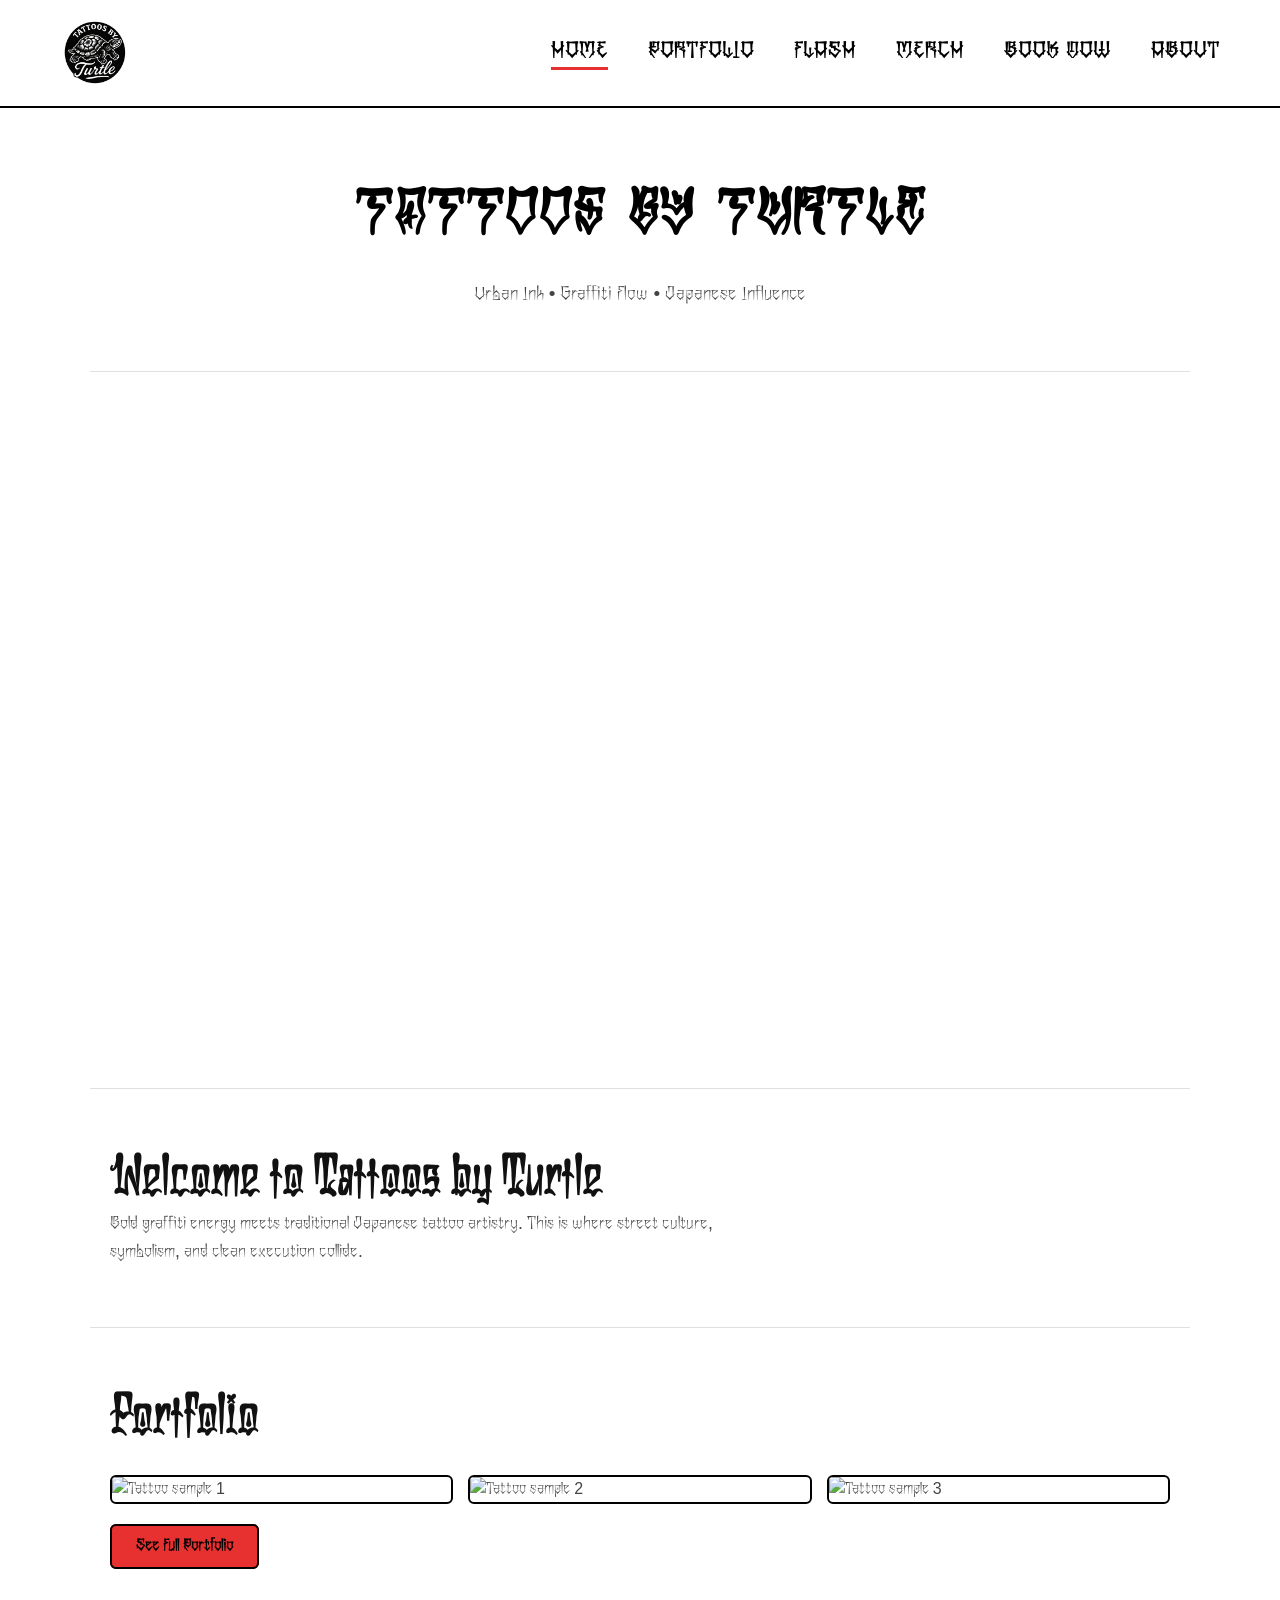
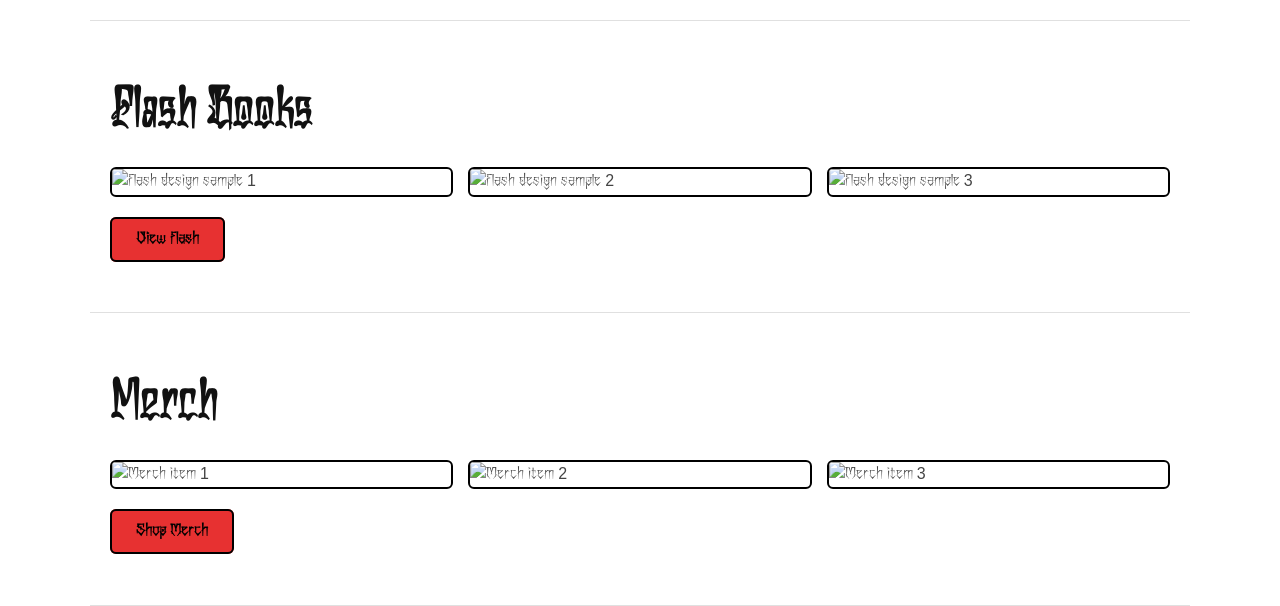
==== index.html @ 933a8324 "Initial commit - Tatoos By Turtle" ====
<!doctype html>
<html lang="en">
<head>
  <meta charset="UTF-8">
  <title>Tattoos by Turtle</title>

  <!-- CSS -->
  <link rel="stylesheet" href="css/style.css">

  <!-- Mobile Viewport -->
  <meta name="viewport" content="width=device-width, initial-scale=1.0">
</head>

<body>

<!-- NAVIGATION -->
<header class="main-header">
  <nav class="navbar">

    <!-- LOGO -->
    <a href="index.html" class="logo">
      <img src="images/logo/logo.png" alt="Tattoos by Turtle Logo">
    </a>

    <!-- HAMBURGER BUTTON (mobile only) -->
    <button class="nav-toggle" aria-label="Open navigation">
      <span></span>
      <span></span>
      <span></span>
    </button>

    <!-- NAV LINKS -->
    <ul class="nav-links">
      <li><a href="index.html" class="active">Home</a></li>
      <li><a href="portfolio.html">Portfolio</a></li>
      <li><a href="flash.html">Flash</a></li>
      <li><a href="merch.html">Merch</a></li>
      <li><a href="booking.html">Book Now</a></li>
      <li><a href="about.html">About</a></li>
    </ul>

  </nav>
</header>

<main>

  <!-- HERO TITLE ABOVE VIDEO -->
  <section class="hero-title">
    <h1>TATTOOS BY TURTLE</h1>
    <p>Urban Ink • Graffiti Flow • Japanese Influence</p>
  </section>

  <!-- HERO VIDEO SECTION -->
  <section class="hero-video-section">
    <video autoplay muted loop playsinline class="hero-video">
      <source src="images/promo/hero.mp4" type="video/mp4">
      Your browser does not support the video tag.
    </video>
  </section>

  <!-- ABOUT SECTION -->
  <section class="home-section">
    <h2>Welcome to Tattoos by Turtle</h2>
    <p>
      Bold graffiti energy meets traditional Japanese tattoo artistry.
      This is where street culture, symbolism, and clean execution collide.
    </p>
  </section>

  <!-- PORTFOLIO PREVIEW -->
  <section class="home-section">
    <h2>Portfolio</h2>

    <div class="preview-grid">
      <img src="images/portfolio/sample1.jpg" alt="Tattoo sample 1">
      <img src="images/portfolio/sample2.jpg" alt="Tattoo sample 2">
      <img src="images/portfolio/sample3.jpg" alt="Tattoo sample 3">
    </div>

    <a href="portfolio.html" class="hero-btn">See Full Portfolio</a>
  </section>

  <!-- FLASH PREVIEW -->
  <section class="home-section">
    <h2>Flash Books</h2>

    <div class="preview-grid">
      <img src="images/flash/sample1.jpg" alt="Flash design sample 1">
      <img src="images/flash/sample2.jpg" alt="Flash design sample 2">
      <img src="images/flash/sample3.jpg" alt="Flash design sample 3">
    </div>

    <a href="flash.html" class="hero-btn">View Flash</a>
  </section>

  <!-- MERCH PREVIEW -->
  <section class="home-section">
    <h2>Merch</h2>

    <div class="preview-grid">
      <img src="images/merch/sample1.jpg" alt="Merch item 1">
      <img src="images/merch/sample2.jpg" alt="Merch item 2">
      <img src="images/merch/sample3.jpg" alt="Merch item 3">
    </div>

    <a href="merch.html" class="hero-btn">Shop Merch</a>
  </section>

</main>
	
	<script>
	  const navToggle = document.querySelector('.nav-toggle');
	  const navLinks = document.querySelector('.nav-links');

	  navToggle.addEventListener('click', () => {
		navLinks.classList.toggle('nav-open');
		navToggle.classList.toggle('open');
	  });
	</script>

</body>
</html>
---- css/style.css ----
/* ==========================================================
   1. FONT IMPORTS
========================================================== */
@font-face {
    font-family: 'TFRiot';
    src: url('../fonts/tf-teenage-riot.otf') format('opentype');
}
@font-face {
    font-family: 'CSCorpse';
    src: url('../fonts/cscorpse-regular-demo.otf') format('opentype');
}
@font-face {
    font-family: 'CSDecima';
    src: url('../fonts/csdecima-regular-demo.otf') format('opentype');
}


/* ==========================================================
   2. GLOBAL RESET + BASE
========================================================== */
* {
    margin: 0;
    padding: 0;
    box-sizing: border-box;
}
body {
    background: #FFFFFF;
    color: #444444;
    font-family: 'CSDecima', sans-serif;
    line-height: 1.6;
}


/* ==========================================================
   3. TYPOGRAPHY
========================================================== */
h1 {
    font-family: 'TFRiot', sans-serif;
    font-size: 3.6rem;
    color: #000;
    letter-spacing: 1px;
}
h2 {
    font-family: 'CSCorpse', sans-serif;
    font-size: 2.4rem;
    color: #111;
}
h3, h4, h5, h6 {
    font-family: 'CSDecima', sans-serif;
    color: #333;
}
p {
    font-size: 1.1rem;
    max-width: 650px;
}


/* ==========================================================
   4. HEADER & NAVIGATION
========================================================== */
.main-header {
    width: 100%;
    background: #FFF;
    border-bottom: 2px solid #000;
}
.navbar {
    max-width: 1200px;
    margin: auto;
    padding: 18px 20px;
    display: flex;
    align-items: center;
    justify-content: space-between;
}
.logo img {
    height: 70px;
    width: auto;
    display: block;
}
.nav-links {
    list-style: none;
    display: flex;
    gap: 40px;
}

/* NAV LINKS */
.nav-links a {
    position: relative;
    font-size: 1.4rem;
    font-weight: 700;
    text-transform: uppercase;
    letter-spacing: 1px;
    font-family: 'CSDecima', sans-serif;
    color: #000;
    padding-bottom: 6px;
    transition: color 0.2s ease;
}
.nav-links a:hover {
    color: #E73131;
}
.nav-links a:hover::after,
.nav-links a.active::after {
    content: "";
    position: absolute;
    left: 0;
    bottom: 0;
    height: 3px;
    width: 100%;
}
.nav-links a:hover::after {
    background: #000;
}
.nav-links a.active::after {
    background: #E73131;
}


/* ==========================================================
   5. HAMBURGER MENU (MOBILE)
========================================================== */
.nav-toggle {
    display: none;
    flex-direction: column;
    gap: 5px;
    background: none;
    border: none;
    cursor: pointer;
}
.nav-toggle span {
    width: 26px;
    height: 3px;
    background: #000;
    transition: 0.25s ease;
}

/* X Animation */
.nav-toggle.open span:nth-child(1) {
    transform: translateY(8px) rotate(45deg);
}
.nav-toggle.open span:nth-child(2) {
    opacity: 0;
}
.nav-toggle.open span:nth-child(3) {
    transform: translateY(-8px) rotate(-45deg);
}


/* ==========================================================
   6. LINKS
========================================================== */
a {
    text-decoration: none;
    color: #E73131;
    transition: 0.2s ease;
}
a:hover {
    color: #A00000;
}


/* ==========================================================
   7. BUTTONS
========================================================== */
button,
.hero-btn,
.home-link,
.flash-btn {
    background: #E73131;
    color: #000;
    padding: 12px 24px;
    border-radius: 6px;
    border: 2px solid #000;
    font-family: 'CSDecima', sans-serif;
    font-size: 1rem;
    font-weight: bold;
    cursor: pointer;
    transition: 0.25s ease;
}
button:hover,
.hero-btn:hover,
.home-link:hover,
.flash-btn:hover {
    background: #FFF;
    box-shadow: 0 0 10px #E73131;
}


/* ==========================================================
   8. HERO TITLE SECTION
========================================================== */
.hero-title {
    text-align: center;
    padding: 60px 20px;
}
.hero-title h1 {
    font-family: 'TFRiot', sans-serif;
    font-size: 4rem;
    letter-spacing: 2px;
    margin-bottom: 10px;
    animation: heroPop 0.6s ease-out forwards;
}
.hero-title p {
    font-family: 'CSDecima', sans-serif;
    font-size: 1.2rem;
    color: #444;
    margin: 0 auto;
    opacity: 0;
    animation: heroPop 0.6s ease-out forwards;
    animation-delay: 0.12s;
}


/* ==========================================================
   9. HERO VIDEO SECTION
========================================================== */
.hero-video-section {
    width: 100%;
    overflow: hidden;
    border-bottom: 1px solid #E0E0E0;
}
.hero-video {
    width: 100%;
    aspect-ratio: 16 / 9;
    object-fit: cover;
    object-position: center;
    display: block;
    opacity: 0;
    animation: videoFadeUp 1.1s ease-out forwards;
    animation-delay: 0.35s;
}


/* ==========================================================
   10. CONTENT SECTIONS
========================================================== */
section {
    padding: 60px 20px;
    max-width: 1100px;
    margin: auto;
    border-bottom: 1px solid #E0E0E0;
}


/* ==========================================================
   11. PREVIEW GRIDS
========================================================== */
.preview-grid {
    display: grid;
    grid-template-columns: repeat(3, 1fr);
    gap: 15px;
    margin: 25px 0 30px;
}
.preview-grid img {
    width: 100%;
    border: 2px solid #000;
    border-radius: 6px;
    transition: 0.25s ease;
}
.preview-grid img:hover {
    transform: scale(1.05);
}


/* ==========================================================
   12. PRODUCT / WORK / FLASH GRIDS
========================================================== */
.grid-3,
.work-grid,
.product-grid,
.flash-grid {
    display: grid;
    gap: 20px;
    justify-items: center;
}
.grid-3,
.work-grid,
.product-grid {
    grid-template-columns: repeat(auto-fit, minmax(250px, 1fr));
}
.flash-grid {
    grid-template-columns: repeat(auto-fit, minmax(150px, 1fr));
}

.work-item,
.product-item,
.flash-item {
    border: 2px solid #000;
    border-radius: 8px;
    overflow: hidden;
    transition: 0.25s ease;
}
.work-item img,
.product-item img,
.flash-item img {
    width: 100%;
    transition: 0.25s ease;
}
.work-item:hover img,
.product-item:hover img,
.flash-item:hover img {
    transform: scale(1.05);
}

.product-item h3 {
    font-family: 'CSCorpse';
    margin: 10px 0;
    color: #111;
}


/* ==========================================================
   13. FLASH PREVIEW BOXES
========================================================== */
.flash-container {
    display: flex;
    flex-wrap: wrap;
    gap: 30px;
    justify-content: center;
}
.flash-preview {
    flex: 1 1 300px;
    padding: 20px;
    text-align: center;
    border: 2px solid #000;
    border-radius: 10px;
    transition: 0.25s ease;
}
.flash-preview:hover {
    transform: scale(1.03);
}


/* ==========================================================
   14. ANIMATIONS
========================================================== */
@keyframes heroPop {
    0% { opacity: 0; transform: scale(0.85) translateY(20px); }
    60% { opacity: 1; transform: scale(1.05) translateY(-4px); }
    100% { opacity: 1; transform: scale(1) translateY(0); }
}

@keyframes videoFadeUp {
    0% { opacity: 0; transform: translateY(25px); }
    100% { opacity: 1; transform: translateY(0); }
}


/* ==========================================================
   15. RESPONSIVE STYLES
========================================================== */

/* MOBILE NAV */
@media (max-width: 850px) {
    .nav-toggle { display: flex; }
    .nav-links {
        position: absolute;
        top: 90px;
        right: 0;
        width: 100%;
        background: #FFF;
        border-top: 2px solid #000;
        display: flex;
        flex-direction: column;
        align-items: center;
        gap: 25px;
        padding: 25px 0;
        transform: translateY(-210%);
        transition: transform 0.35s ease;
    }
    .nav-links.nav-open { transform: translateY(0); }
    .nav-links a { font-size: 1.4rem; }
    .logo img { height: 55px; }
}

/* HERO TITLE RESPONSIVE */
@media (max-width: 900px) {
    .hero-title h1 { font-size: 3.2rem; letter-spacing: 1.5px; }
    .hero-title p { font-size: 1.1rem; }
}
@media (max-width: 650px) {
    .hero-title { padding: 50px 15px; }
    .hero-title h1 { font-size: 2.6rem; letter-spacing: 1px; }
    .hero-title p { font-size: 1rem; max-width: 90%; }
}
@media (max-width: 450px) {
    .hero-title { padding: 40px 10px; }
    .hero-title h1 { font-size: 2.1rem; letter-spacing: 0.5px; }
    .hero-title p { font-size: 0.95rem; }
}

/* FLASH RESPONSIVE FIX */
@media (max-width: 768px) {
    .flash-container { flex-direction: column; }
}
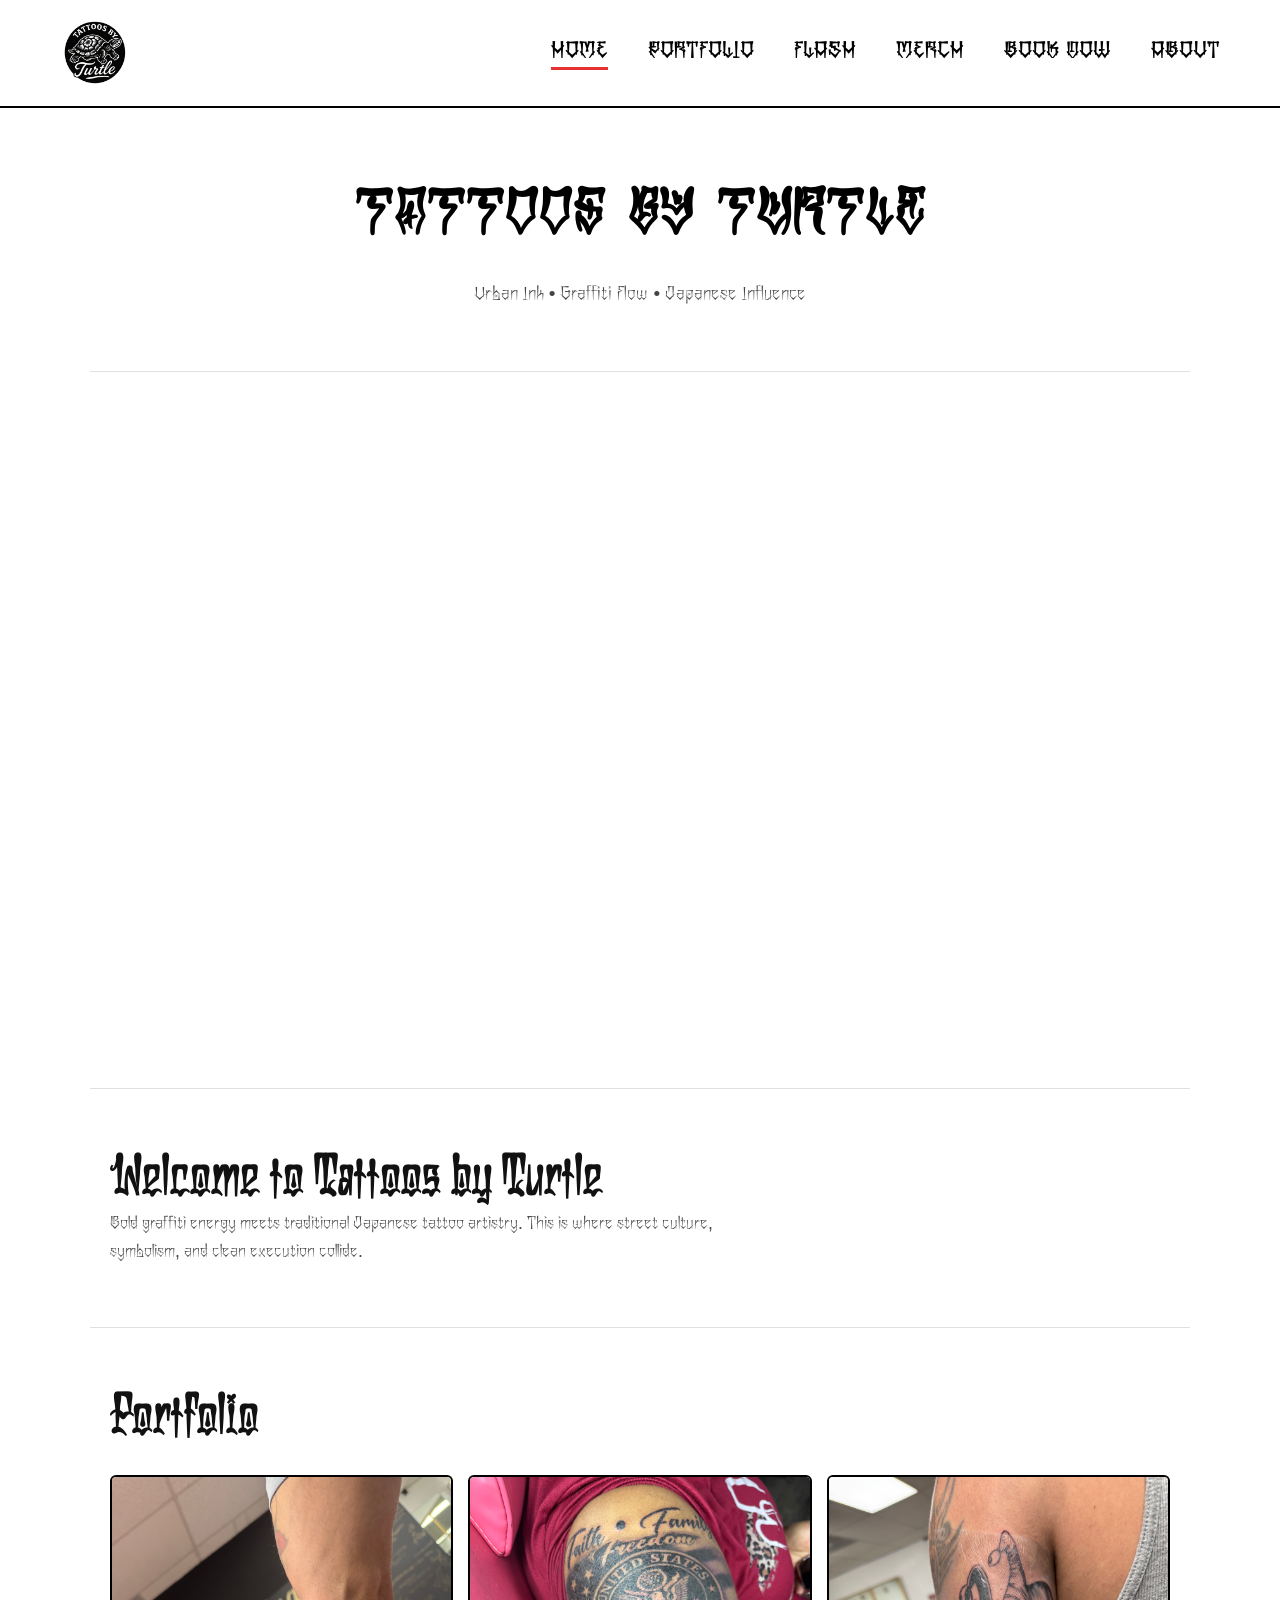
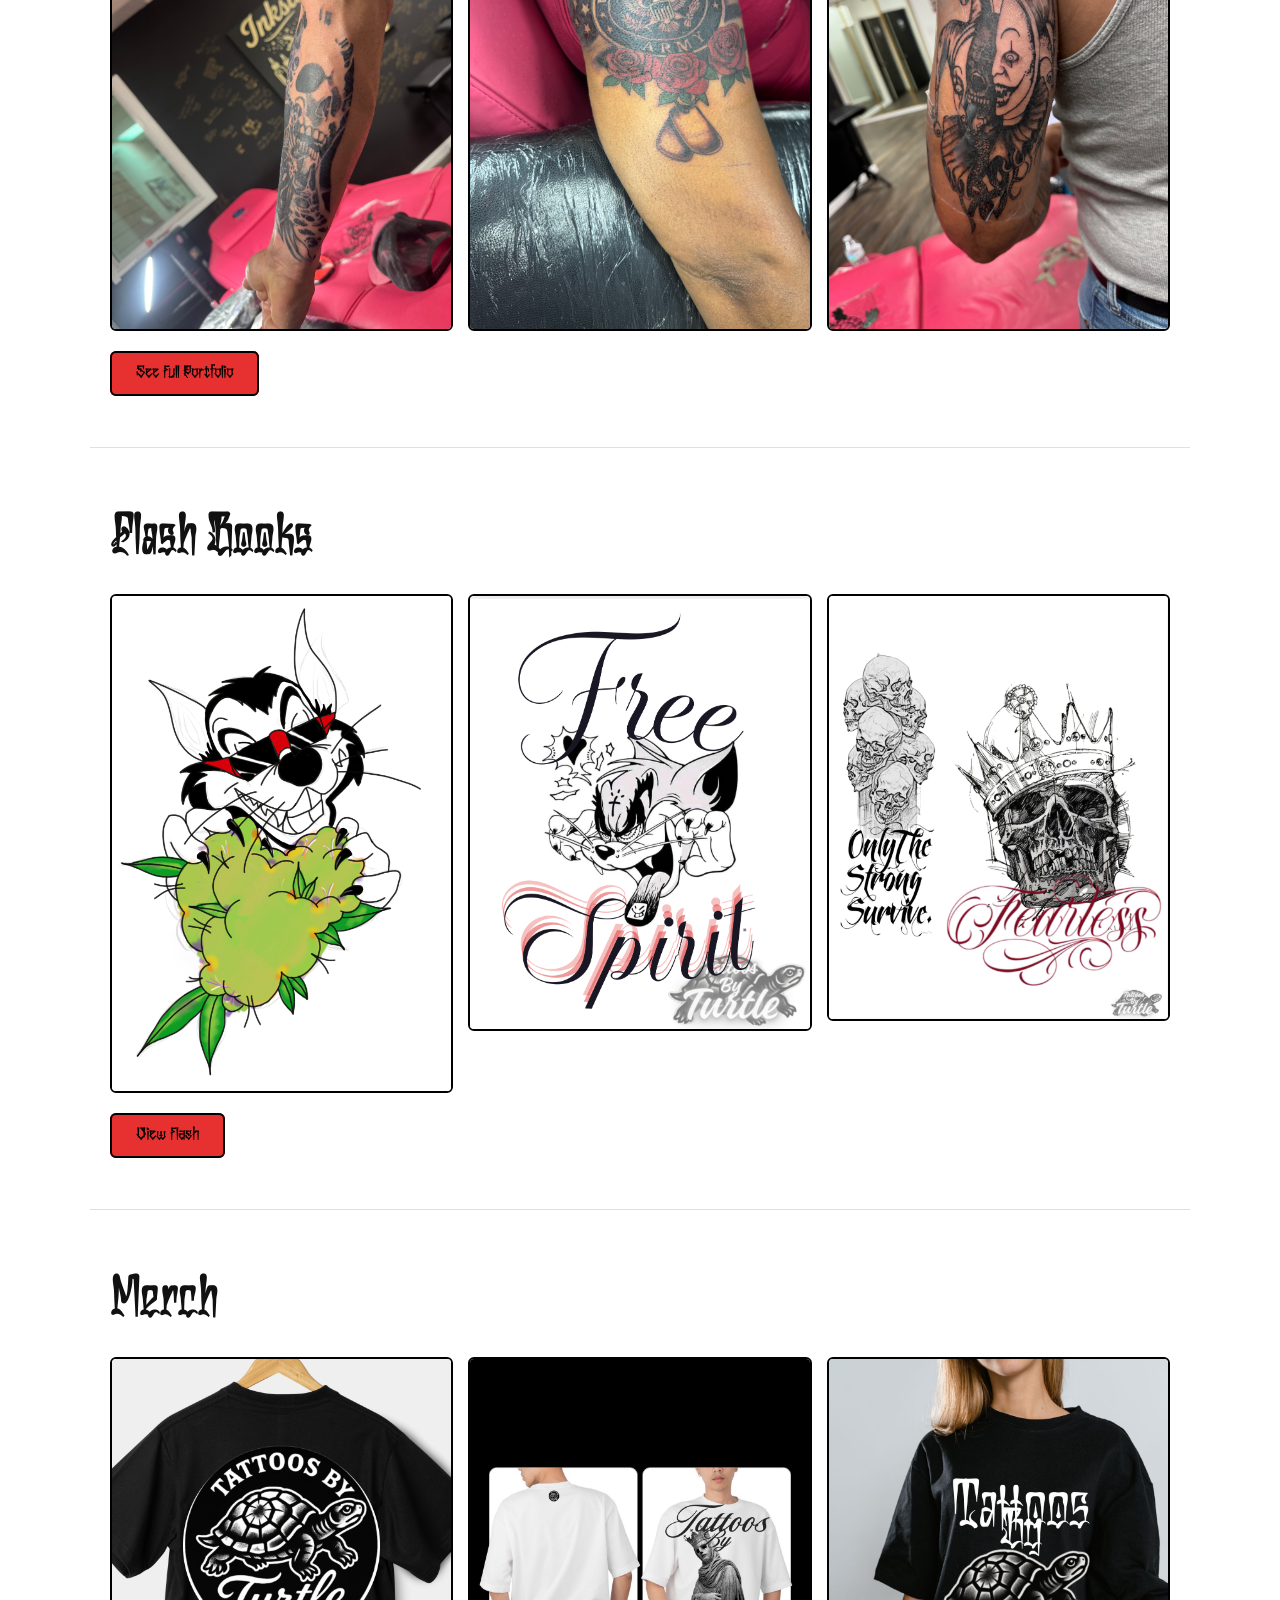
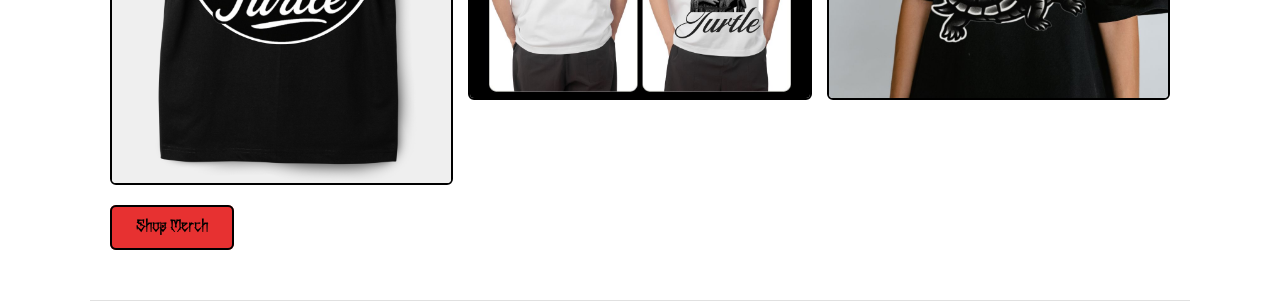
==== commit 323ffc28: "upload images on homepage" ====
--- a/index.html
+++ b/index.html
@@ -72,9 +72,9 @@
     <h2>Portfolio</h2>
 
     <div class="preview-grid">
-      <img src="images/portfolio/sample1.jpg" alt="Tattoo sample 1">
-      <img src="images/portfolio/sample2.jpg" alt="Tattoo sample 2">
-      <img src="images/portfolio/sample3.jpg" alt="Tattoo sample 3">
+      <img src="images/portfolio/IMG_7752.jpeg" alt="Tattoo sample 1">
+      <img src="images/portfolio/IMG_7618.jpeg" alt="Tattoo sample 2">
+      <img src="images/portfolio/IMG_6986.jpeg" alt="Tattoo sample 3">
     </div>
 
     <a href="portfolio.html" class="hero-btn">See Full Portfolio</a>
@@ -85,9 +85,9 @@
     <h2>Flash Books</h2>
 
     <div class="preview-grid">
-      <img src="images/flash/sample1.jpg" alt="Flash design sample 1">
-      <img src="images/flash/sample2.jpg" alt="Flash design sample 2">
-      <img src="images/flash/sample3.jpg" alt="Flash design sample 3">
+      <img src="images/flash/shop-flash/shop-flash1.jpg" alt="Flash design sample 1">
+      <img src="images/flash/shop-flash/shop-flash2.jpg" alt="Flash design sample 2">
+      <img src="images/flash/streets-love/streets-love4.jpg" alt="Flash design sample 3">
     </div>
 
     <a href="flash.html" class="hero-btn">View Flash</a>
@@ -98,9 +98,9 @@
     <h2>Merch</h2>
 
     <div class="preview-grid">
-      <img src="images/merch/sample1.jpg" alt="Merch item 1">
-      <img src="images/merch/sample2.jpg" alt="Merch item 2">
-      <img src="images/merch/sample3.jpg" alt="Merch item 3">
+      <img src="images/merch/Shirt Back .png.png" alt="Merch item 1">
+      <img src="images/merch/6.jpg" alt="Merch item 2">
+      <img src="images/merch/2.jpg" alt="Merch item 3">
     </div>
 
     <a href="merch.html" class="hero-btn">Shop Merch</a>
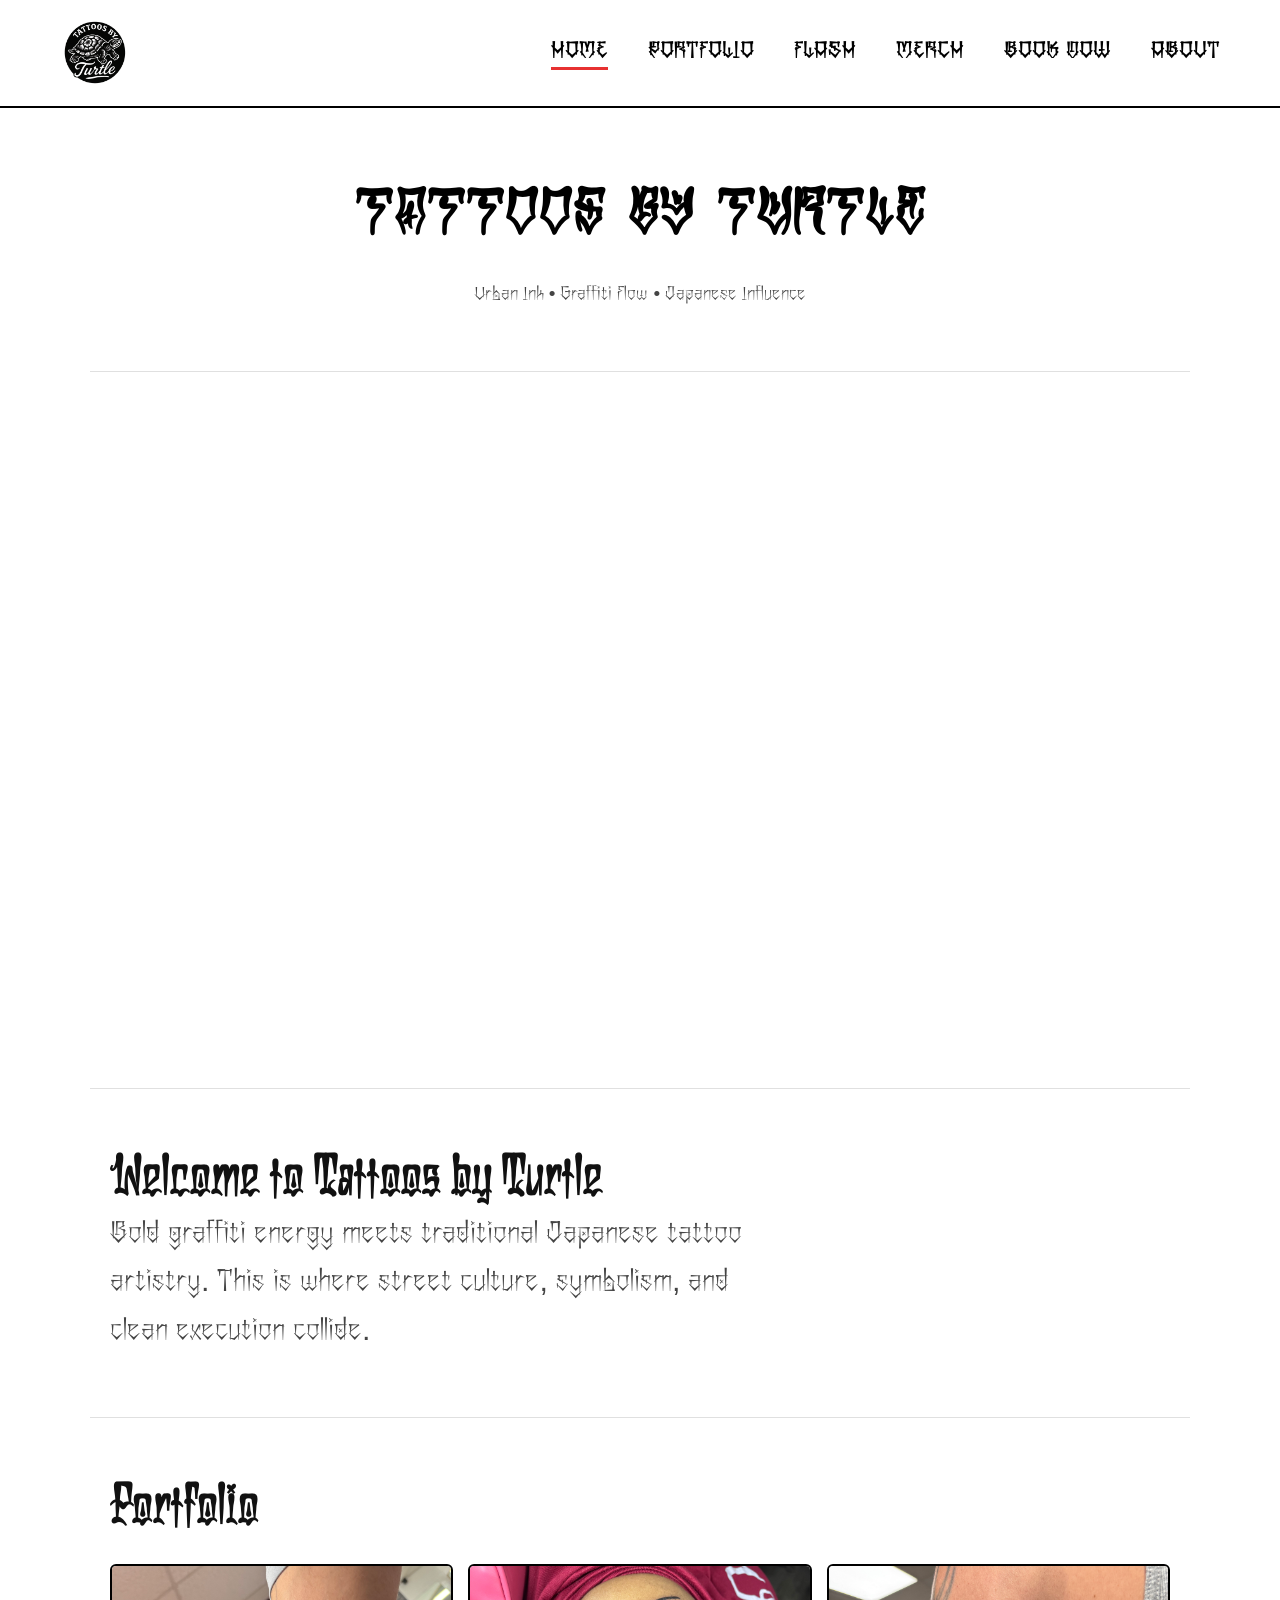
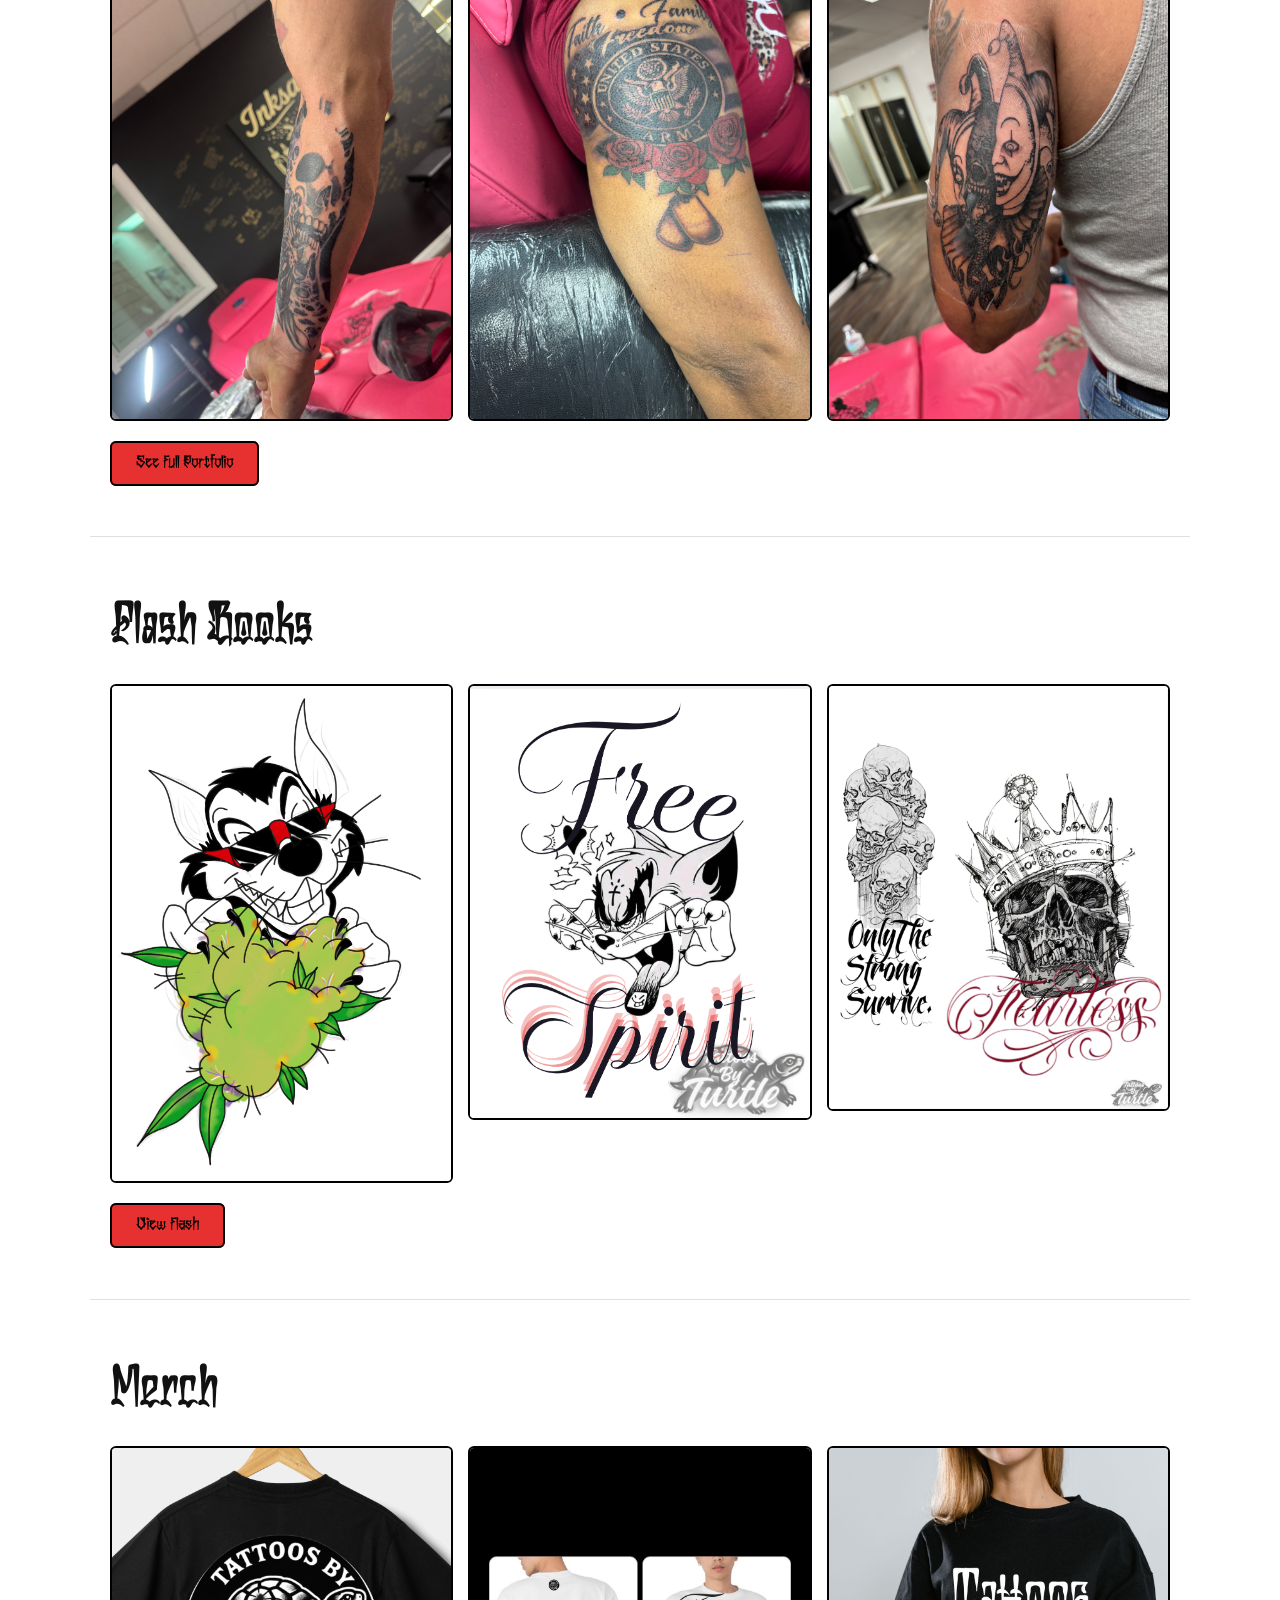
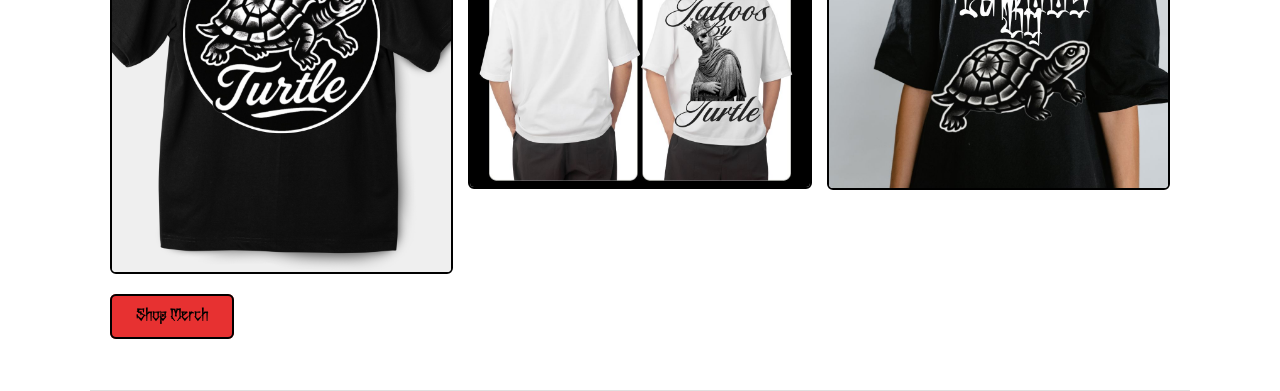
==== commit 36ead5d4: "google analytics update" ====
--- a/index.html
+++ b/index.html
@@ -9,8 +9,17 @@
 
   <!-- Mobile Viewport -->
   <meta name="viewport" content="width=device-width, initial-scale=1.0">
+  <meta name="description" content="Tattoos by Turtle — bold graffiti energy fused with traditional Japanese tattoo artistry. Custom tattoos, flash, merch, and booking.">
 </head>
+<!-- Google tag (gtag.js) -->
+<script async src="https://www.googletagmanager.com/gtag/js?id=G-VS8ZZDE8TD"></script>
+<script>
+  window.dataLayer = window.dataLayer || [];
+  function gtag(){dataLayer.push(arguments);}
+  gtag('js', new Date());
 
+  gtag('config', 'G-VS8ZZDE8TD');
+</script>
 <body>
 
 <!-- NAVIGATION -->
@@ -119,4 +128,4 @@
 	</script>
 
 </body>
-</html>
+</html>
--- a/css/style.css
+++ b/css/style.css
@@ -50,7 +50,7 @@
     color: #333;
 }
 p {
-    font-size: 1.1rem;
+    font-size: 1.9rem;
     max-width: 650px;
 }
 
@@ -392,3 +392,172 @@
     .flash-container { flex-direction: column; }
 }
 
+/* -------------------------------
+   BOOKING PAGE HERO
+-------------------------------- */
+
+.page-hero {
+  text-align: center;
+  padding: 80px 20px 60px;
+}
+
+.page-hero h1 {
+  font-family: 'TFRiot', sans-serif;
+  font-size: clamp(42px, 6vw, 72px);
+  letter-spacing: 3px;
+  margin-bottom: 10px;
+}
+
+.page-hero p {
+  font-size: 14px;
+  letter-spacing: 2px;
+  text-transform: uppercase;
+  opacity: 0.85;
+}
+/* -------------------------------
+   DEPOSIT SECTION
+-------------------------------- */
+
+.deposit-section {
+  background: #f7f7f7;
+  border: 2px solid #000;
+  border-radius: 6px;
+}
+
+.deposit-list {
+  list-style: none;
+  margin-top: 25px;
+  padding: 0;
+}
+
+.deposit-list li {
+  padding-left: 18px;
+  margin-bottom: 14px;
+  position: relative;
+  font-size: 14px;
+}
+
+.deposit-list li::before {
+  content: '•';
+  position: absolute;
+  left: 0;
+  color: #E73131;
+  font-weight: bold;
+}
+
+/* -------------------------------
+   BOOKING SECTIONS
+-------------------------------- */
+
+.booking-section {
+  max-width: 900px;
+  margin: 0 auto;
+  padding: 60px 20px;
+}
+
+.booking-section h2 {
+  font-family: 'CSCorpse', sans-serif;
+  font-size: 22px;
+  letter-spacing: 2px;
+  margin-bottom: 20px;
+  position: relative;
+}
+.booking-section h2::after {
+  content: '';
+  display: block;
+  width: 80px;
+  height: 4px;
+  margin-top: 10px;
+  background: #E73131;
+  opacity: 0.9;
+  transform: skewX(-12deg);
+}
+.booking-section p {
+  max-width: 600px;
+}
+.booking-section + .booking-section {
+  border-top: 1px dashed rgba(0,0,0,0.08);
+}
+
+/* -------------------------------
+   BOOKING RULES
+-------------------------------- */
+
+.booking-rules {
+  list-style: none;
+  padding: 0;
+  margin: 30px 0 0;
+}
+
+.booking-rules li {
+  padding-left: 18px;
+  margin-bottom: 14px;
+  position: relative;
+  font-size: 14px;
+  opacity: 0.9;
+}
+
+.booking-rules li::before {
+  content: '—';
+  position: absolute;
+  left: 0;
+  color: #E73131;
+  font-weight: bold;
+}
+
+/* -------------------------------
+   SQUARE BOOKING EMBED
+-------------------------------- */
+
+.square-booking {
+  max-width: 900px;
+  margin: 50px auto 0;
+  padding: 20px;
+  border: 1px solid rgba(0,0,0,0.08);
+  border-radius: 4px;
+  background: #fafafa;
+}
+
+.booking-note {
+  margin-top: 30px;
+  padding-left: 14px;
+  border-left: 3px solid #E73131;
+  font-size: 13px;
+  opacity: 0.9;
+}
+/* -------------------------------
+   BOOKING HELPER
+-------------------------------- */
+
+.helper-section {
+  background: #fff;
+  border: 2px dashed rgba(0,0,0,0.15);
+  border-radius: 6px;
+}
+
+.helper-grid {
+  display: grid;
+  grid-template-columns: repeat(3, 1fr);
+  gap: 25px;
+  margin-top: 30px;
+}
+
+.helper-card h3 {
+  font-family: 'CSCorpse', sans-serif;
+  font-size: 18px;
+  margin-bottom: 10px;
+  color: #111;
+}
+
+.helper-card p {
+  font-size: 14px;
+  line-height: 1.5;
+  opacity: 0.9;
+}
+
+/* MOBILE */
+@media (max-width: 850px) {
+  .helper-grid {
+    grid-template-columns: 1fr;
+  }
+}
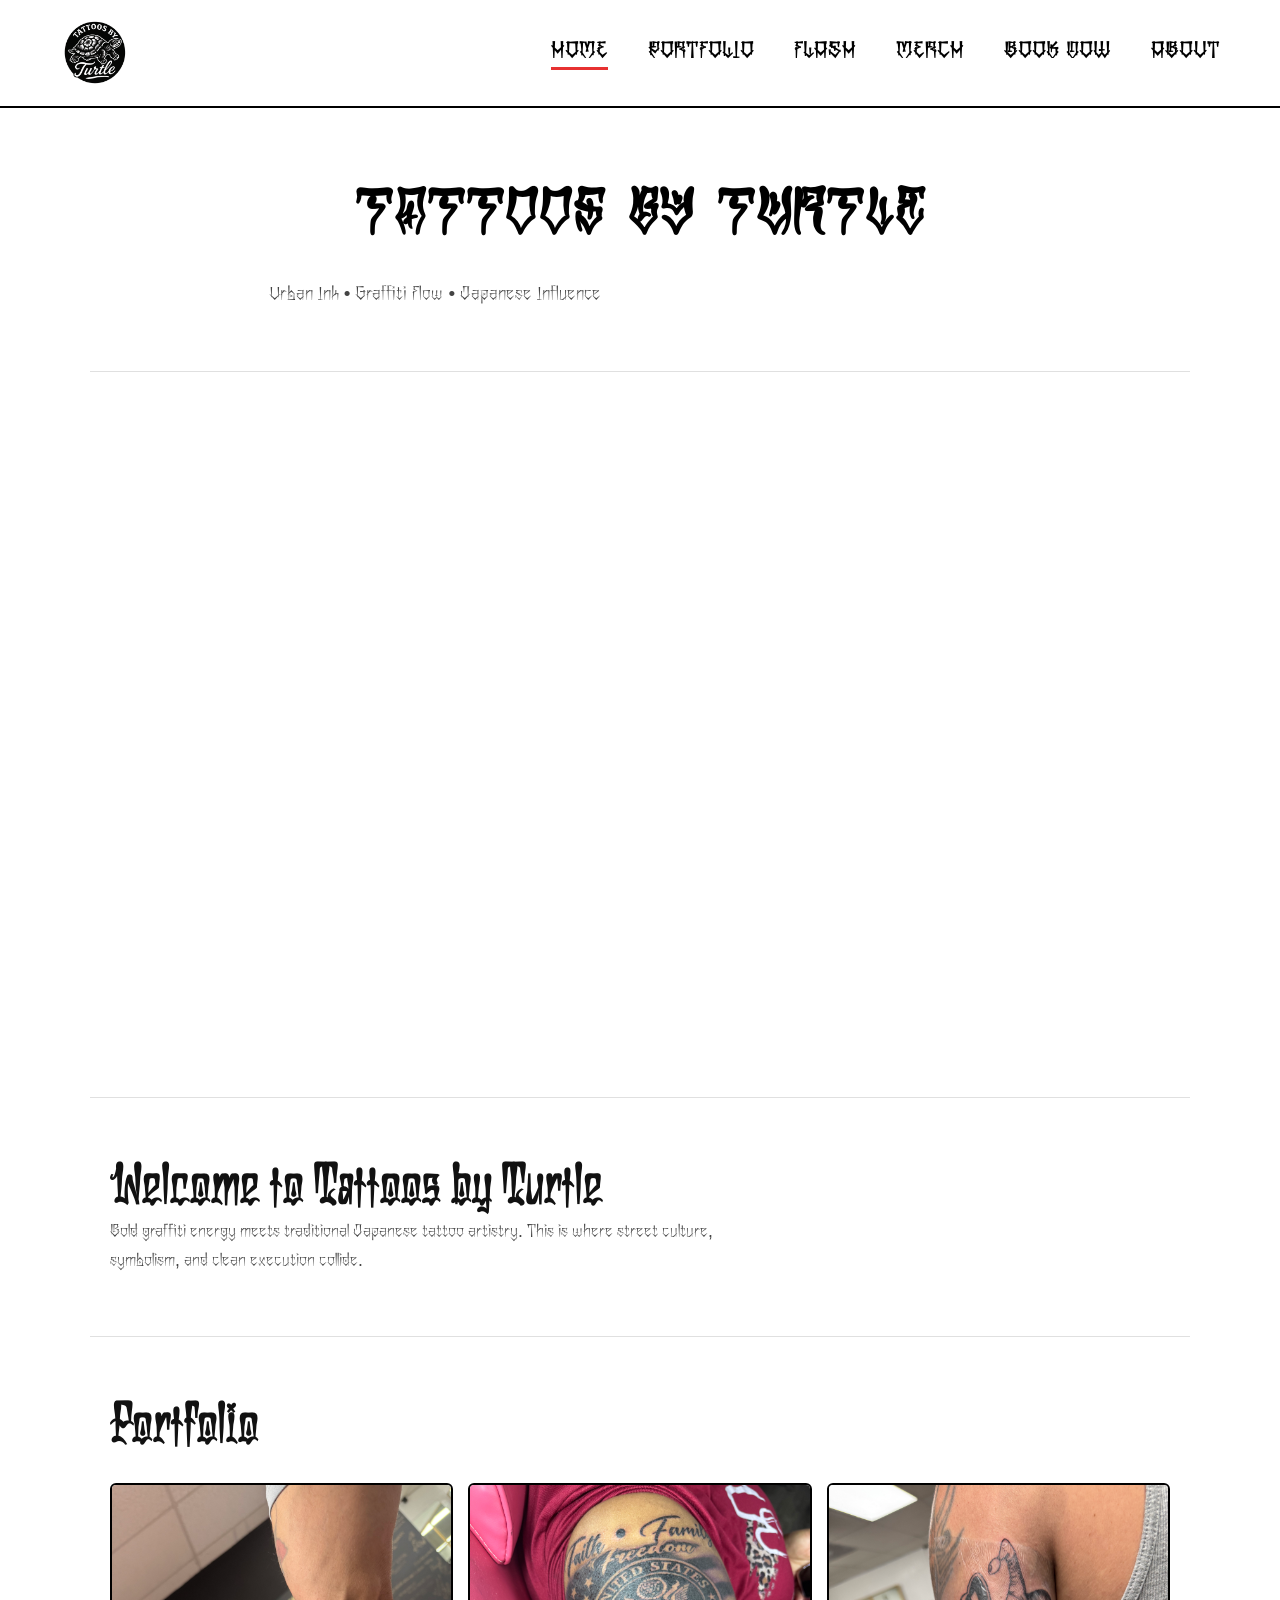
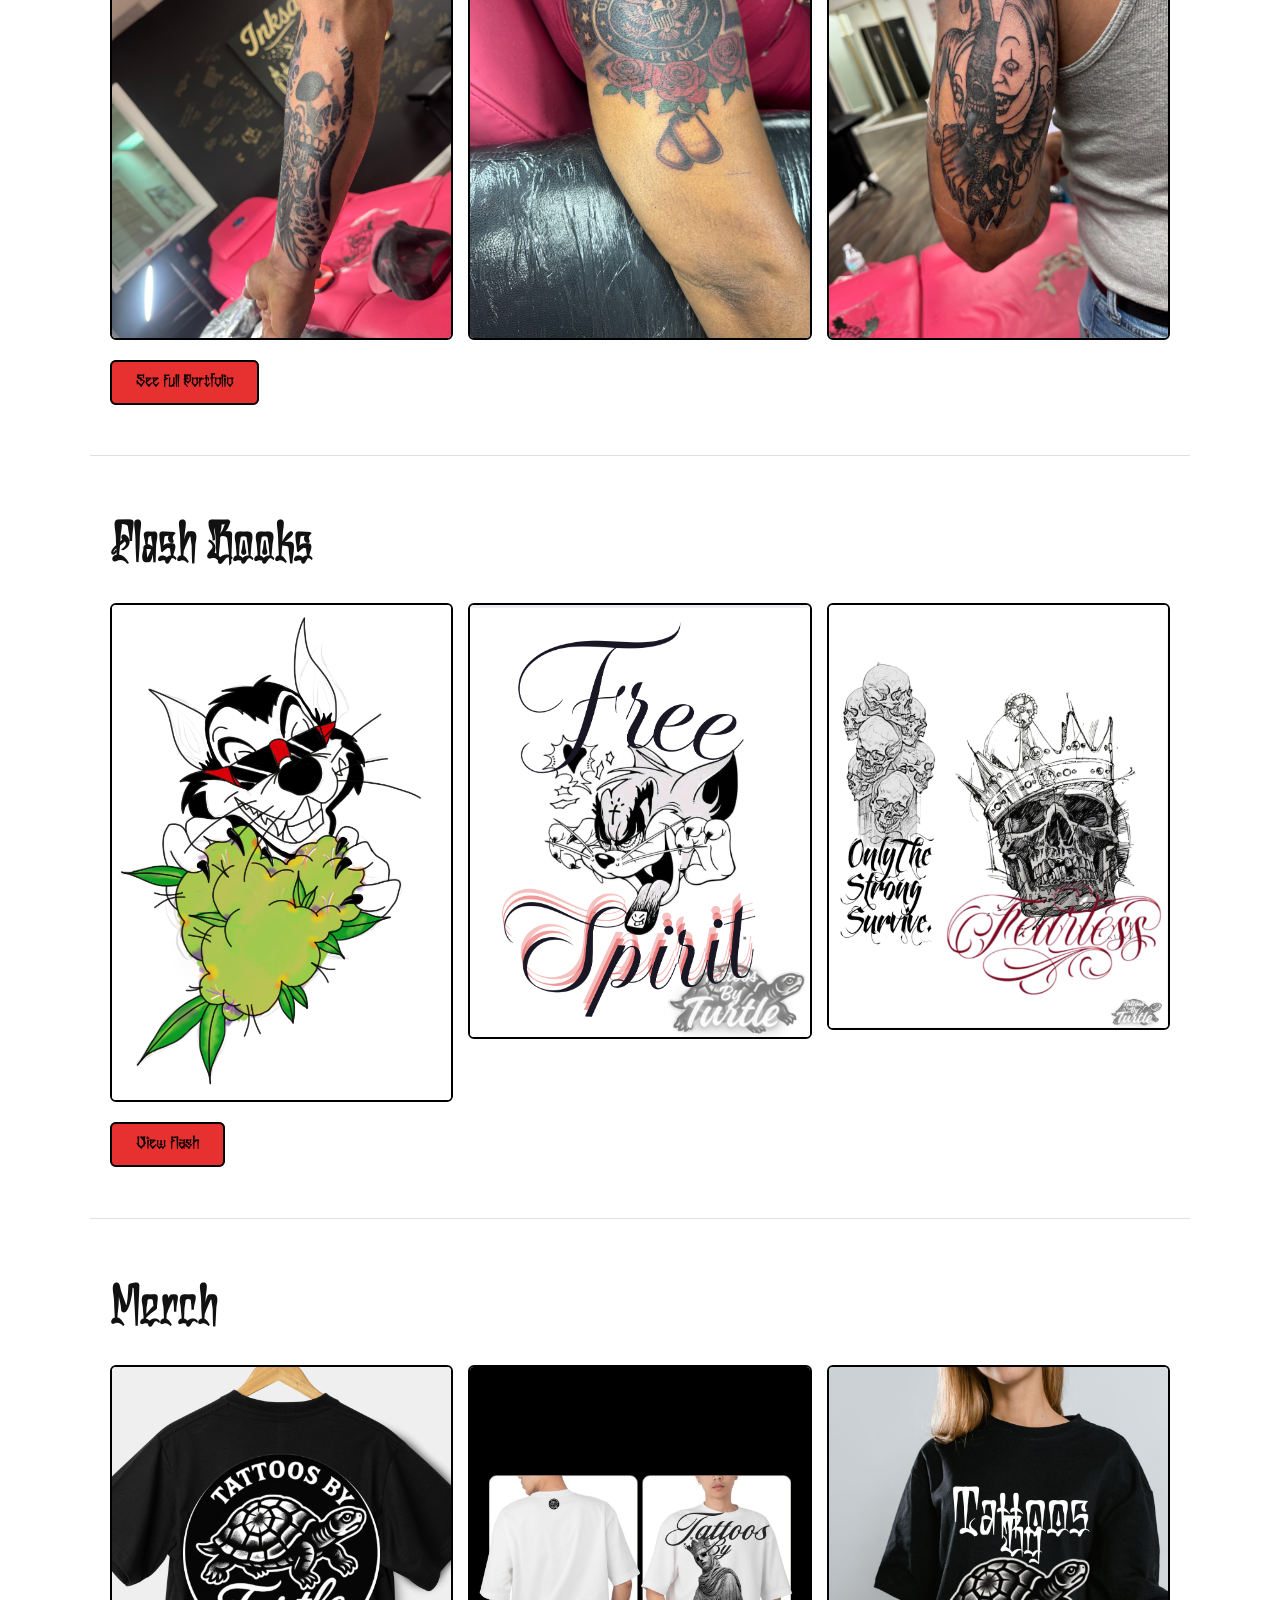
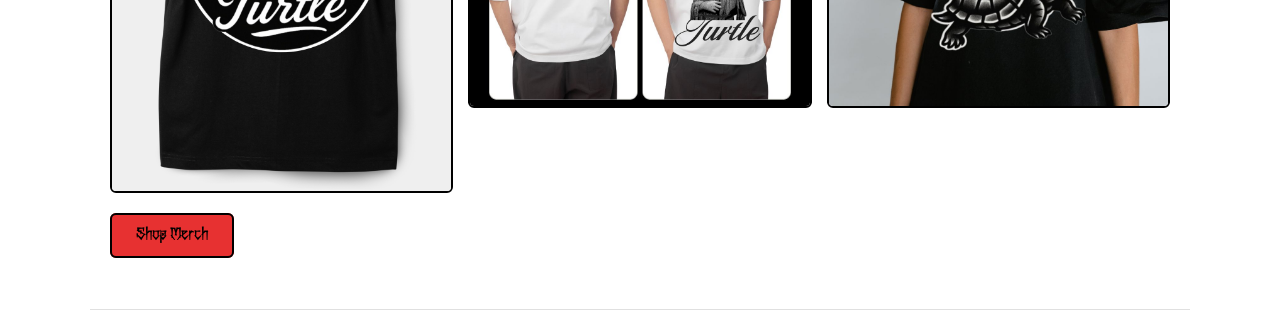
==== commit 60357585: "nav fix" ====
--- a/index.html
+++ b/index.html
@@ -26,19 +26,12 @@
 <header class="main-header">
   <nav class="navbar">
 
-    <!-- LOGO -->
-    <a href="index.html" class="logo">
-      <img src="images/logo/logo.png" alt="Tattoos by Turtle Logo">
-    </a>
+ <!-- LOGO LEFT -->
+ <a href="index.html" class="logo">
+ <img src="images/logo/logo.png" alt="Tattoos by Turtle Logo">
+ </a>
 
-    <!-- HAMBURGER BUTTON (mobile only) -->
-    <button class="nav-toggle" aria-label="Open navigation">
-      <span></span>
-      <span></span>
-      <span></span>
-    </button>
-
-    <!-- NAV LINKS -->
+<!-- LINKS RIGHT -->
     <ul class="nav-links">
       <li><a href="index.html" class="active">Home</a></li>
       <li><a href="portfolio.html">Portfolio</a></li>
@@ -116,16 +109,6 @@
   </section>
 
 </main>
-	
-	<script>
-	  const navToggle = document.querySelector('.nav-toggle');
-	  const navLinks = document.querySelector('.nav-links');
-
-	  navToggle.addEventListener('click', () => {
-		navLinks.classList.toggle('nav-open');
-		navToggle.classList.toggle('open');
-	  });
-	</script>
 
 </body>
 </html>
--- a/css/style.css
+++ b/css/style.css
@@ -2,16 +2,16 @@
    1. FONT IMPORTS
 ========================================================== */
 @font-face {
-    font-family: 'TFRiot';
-    src: url('../fonts/tf-teenage-riot.otf') format('opentype');
+  font-family: 'TFRiot';
+  src: url('../fonts/tf-teenage-riot.otf') format('opentype');
 }
 @font-face {
-    font-family: 'CSCorpse';
-    src: url('../fonts/cscorpse-regular-demo.otf') format('opentype');
+  font-family: 'CSCorpse';
+  src: url('../fonts/cscorpse-regular-demo.otf') format('opentype');
 }
 @font-face {
-    font-family: 'CSDecima';
-    src: url('../fonts/csdecima-regular-demo.otf') format('opentype');
+  font-family: 'CSDecima';
+  src: url('../fonts/csdecima-regular-demo.otf') format('opentype');
 }
 
 
@@ -19,15 +19,16 @@
    2. GLOBAL RESET + BASE
 ========================================================== */
 * {
-    margin: 0;
-    padding: 0;
-    box-sizing: border-box;
-}
+  margin: 0;
+  padding: 0;
+  box-sizing: border-box;
+}
+
 body {
-    background: #FFFFFF;
-    color: #444444;
-    font-family: 'CSDecima', sans-serif;
-    line-height: 1.6;
+  background: #ffffff;
+  color: #444;
+  font-family: 'CSDecima', sans-serif;
+  line-height: 1.6;
 }
 
 
@@ -35,23 +36,26 @@
    3. TYPOGRAPHY
 ========================================================== */
 h1 {
-    font-family: 'TFRiot', sans-serif;
-    font-size: 3.6rem;
-    color: #000;
-    letter-spacing: 1px;
-}
+  font-family: 'TFRiot', sans-serif;
+  font-size: 3.6rem;
+  color: #000;
+  letter-spacing: 1px;
+}
+
 h2 {
-    font-family: 'CSCorpse', sans-serif;
-    font-size: 2.4rem;
-    color: #111;
-}
+  font-family: 'CSCorpse', sans-serif;
+  font-size: 2.4rem;
+  color: #111;
+}
+
 h3, h4, h5, h6 {
-    font-family: 'CSDecima', sans-serif;
-    color: #333;
-}
+  font-family: 'CSDecima', sans-serif;
+  color: #333;
+}
+
 p {
-    font-size: 1.9rem;
-    max-width: 650px;
+  font-size: 1.1rem;
+  max-width: 650px;
 }
 
 
@@ -59,353 +63,189 @@
    4. HEADER & NAVIGATION
 ========================================================== */
 .main-header {
-    width: 100%;
-    background: #FFF;
-    border-bottom: 2px solid #000;
-}
+  width: 100%;
+  background: #fff;
+  border-bottom: 2px solid #000;
+}
+
 .navbar {
-    max-width: 1200px;
-    margin: auto;
-    padding: 18px 20px;
-    display: flex;
-    align-items: center;
-    justify-content: space-between;
-}
+  max-width: 1200px;
+  margin: auto;
+  padding: 18px 20px;
+  display: flex;
+  align-items: center;
+  justify-content: space-between;
+  position: relative;
+  z-index: 1000;
+}
+
 .logo img {
-    height: 70px;
-    width: auto;
-    display: block;
-}
+  height: 70px;
+  display: block;
+}
+
 .nav-links {
-    list-style: none;
-    display: flex;
-    gap: 40px;
+  list-style: none;
+  display: flex;
+  align-items: center;
+  gap: 40px;
 }
 
 /* NAV LINKS */
 .nav-links a {
-    position: relative;
-    font-size: 1.4rem;
-    font-weight: 700;
-    text-transform: uppercase;
-    letter-spacing: 1px;
-    font-family: 'CSDecima', sans-serif;
-    color: #000;
-    padding-bottom: 6px;
-    transition: color 0.2s ease;
-}
+  position: relative;
+  font-size: 1.4rem;
+  font-weight: 700;
+  text-transform: uppercase;
+  letter-spacing: 1px;
+  font-family: 'CSDecima', sans-serif;
+  color: #000;
+  padding-bottom: 6px;
+  transition: color 0.2s ease;
+}
+
 .nav-links a:hover {
-    color: #E73131;
-}
+  color: #E73131;
+}
+
 .nav-links a:hover::after,
 .nav-links a.active::after {
-    content: "";
-    position: absolute;
-    left: 0;
-    bottom: 0;
-    height: 3px;
-    width: 100%;
-}
-.nav-links a:hover::after {
-    background: #000;
-}
-.nav-links a.active::after {
-    background: #E73131;
-}
-
-
-/* ==========================================================
-   5. HAMBURGER MENU (MOBILE)
-========================================================== */
-.nav-toggle {
-    display: none;
-    flex-direction: column;
-    gap: 5px;
-    background: none;
-    border: none;
-    cursor: pointer;
-}
-.nav-toggle span {
-    width: 26px;
-    height: 3px;
-    background: #000;
-    transition: 0.25s ease;
-}
-
-/* X Animation */
-.nav-toggle.open span:nth-child(1) {
-    transform: translateY(8px) rotate(45deg);
-}
-.nav-toggle.open span:nth-child(2) {
-    opacity: 0;
-}
-.nav-toggle.open span:nth-child(3) {
-    transform: translateY(-8px) rotate(-45deg);
-}
-
-
-/* ==========================================================
-   6. LINKS
+  content: "";
+  position: absolute;
+  left: 0;
+  bottom: 0;
+  height: 3px;
+  width: 100%;
+}
+
+.nav-links a:hover::after { background: #000; }
+.nav-links a.active::after { background: #E73131; }
+
+
+/* ==========================================================
+   5. LINKS & BUTTONS
 ========================================================== */
 a {
-    text-decoration: none;
-    color: #E73131;
-    transition: 0.2s ease;
-}
+  text-decoration: none;
+  color: #E73131;
+  transition: 0.2s ease;
+}
+
 a:hover {
-    color: #A00000;
-}
-
-
-/* ==========================================================
-   7. BUTTONS
-========================================================== */
+  color: #A00000;
+}
+
 button,
 .hero-btn,
 .home-link,
 .flash-btn {
-    background: #E73131;
-    color: #000;
-    padding: 12px 24px;
-    border-radius: 6px;
-    border: 2px solid #000;
-    font-family: 'CSDecima', sans-serif;
-    font-size: 1rem;
-    font-weight: bold;
-    cursor: pointer;
-    transition: 0.25s ease;
-}
+  background: #E73131;
+  color: #000;
+  padding: 12px 24px;
+  border-radius: 6px;
+  border: 2px solid #000;
+  font-family: 'CSDecima', sans-serif;
+  font-size: 1rem;
+  font-weight: bold;
+  cursor: pointer;
+  transition: 0.25s ease;
+}
+
 button:hover,
 .hero-btn:hover,
 .home-link:hover,
 .flash-btn:hover {
-    background: #FFF;
-    box-shadow: 0 0 10px #E73131;
-}
-
-
-/* ==========================================================
-   8. HERO TITLE SECTION
+  background: #fff;
+  box-shadow: 0 0 10px #E73131;
+}
+
+
+/* ==========================================================
+   6. HERO TITLE
 ========================================================== */
 .hero-title {
-    text-align: center;
-    padding: 60px 20px;
-}
+  text-align: center;
+  padding: 60px 20px;
+}
+
 .hero-title h1 {
-    font-family: 'TFRiot', sans-serif;
-    font-size: 4rem;
-    letter-spacing: 2px;
-    margin-bottom: 10px;
-    animation: heroPop 0.6s ease-out forwards;
-}
+  font-size: 4rem;
+  letter-spacing: 2px;
+  margin-bottom: 10px;
+  animation: heroPop 0.6s ease-out forwards;
+}
+
 .hero-title p {
-    font-family: 'CSDecima', sans-serif;
-    font-size: 1.2rem;
-    color: #444;
-    margin: 0 auto;
-    opacity: 0;
-    animation: heroPop 0.6s ease-out forwards;
-    animation-delay: 0.12s;
-}
-
-
-/* ==========================================================
-   9. HERO VIDEO SECTION
+  font-size: 1.2rem;
+  opacity: 0;
+  animation: heroPop 0.6s ease-out forwards;
+  animation-delay: 0.12s;
+}
+
+
+/* ==========================================================
+   7. HERO VIDEO
 ========================================================== */
 .hero-video-section {
-    width: 100%;
-    overflow: hidden;
-    border-bottom: 1px solid #E0E0E0;
-}
+  width: 100%;
+  overflow: hidden;
+  border-bottom: 1px solid #E0E0E0;
+}
+
 .hero-video {
-    width: 100%;
-    aspect-ratio: 16 / 9;
-    object-fit: cover;
-    object-position: center;
-    display: block;
-    opacity: 0;
-    animation: videoFadeUp 1.1s ease-out forwards;
-    animation-delay: 0.35s;
-}
-
-
-/* ==========================================================
-   10. CONTENT SECTIONS
+  width: 100%;
+  aspect-ratio: 16 / 9;
+  object-fit: cover;
+  opacity: 0;
+  animation: videoFadeUp 1.1s ease-out forwards;
+  animation-delay: 0.35s;
+}
+
+
+/* ==========================================================
+   8. CONTENT SECTIONS
 ========================================================== */
 section {
-    padding: 60px 20px;
-    max-width: 1100px;
-    margin: auto;
-    border-bottom: 1px solid #E0E0E0;
-}
-
-
-/* ==========================================================
-   11. PREVIEW GRIDS
+  padding: 60px 20px;
+  max-width: 1100px;
+  margin: auto;
+  border-bottom: 1px solid #E0E0E0;
+}
+
+
+/* ==========================================================
+   9. GRIDS & PREVIEWS
 ========================================================== */
 .preview-grid {
-    display: grid;
-    grid-template-columns: repeat(3, 1fr);
-    gap: 15px;
-    margin: 25px 0 30px;
-}
+  display: grid;
+  grid-template-columns: repeat(3, 1fr);
+  gap: 15px;
+  margin: 25px 0 30px;
+}
+
 .preview-grid img {
-    width: 100%;
-    border: 2px solid #000;
-    border-radius: 6px;
-    transition: 0.25s ease;
-}
+  width: 100%;
+  border: 2px solid #000;
+  border-radius: 6px;
+  transition: 0.25s ease;
+}
+
 .preview-grid img:hover {
-    transform: scale(1.05);
-}
-
-
-/* ==========================================================
-   12. PRODUCT / WORK / FLASH GRIDS
-========================================================== */
-.grid-3,
-.work-grid,
-.product-grid,
-.flash-grid {
-    display: grid;
-    gap: 20px;
-    justify-items: center;
-}
-.grid-3,
-.work-grid,
-.product-grid {
-    grid-template-columns: repeat(auto-fit, minmax(250px, 1fr));
-}
-.flash-grid {
-    grid-template-columns: repeat(auto-fit, minmax(150px, 1fr));
-}
-
-.work-item,
-.product-item,
-.flash-item {
-    border: 2px solid #000;
-    border-radius: 8px;
-    overflow: hidden;
-    transition: 0.25s ease;
-}
-.work-item img,
-.product-item img,
-.flash-item img {
-    width: 100%;
-    transition: 0.25s ease;
-}
-.work-item:hover img,
-.product-item:hover img,
-.flash-item:hover img {
-    transform: scale(1.05);
-}
-
-.product-item h3 {
-    font-family: 'CSCorpse';
-    margin: 10px 0;
-    color: #111;
-}
-
-
-/* ==========================================================
-   13. FLASH PREVIEW BOXES
-========================================================== */
-.flash-container {
-    display: flex;
-    flex-wrap: wrap;
-    gap: 30px;
-    justify-content: center;
-}
-.flash-preview {
-    flex: 1 1 300px;
-    padding: 20px;
-    text-align: center;
-    border: 2px solid #000;
-    border-radius: 10px;
-    transition: 0.25s ease;
-}
-.flash-preview:hover {
-    transform: scale(1.03);
-}
-
-
-/* ==========================================================
-   14. ANIMATIONS
-========================================================== */
-@keyframes heroPop {
-    0% { opacity: 0; transform: scale(0.85) translateY(20px); }
-    60% { opacity: 1; transform: scale(1.05) translateY(-4px); }
-    100% { opacity: 1; transform: scale(1) translateY(0); }
-}
-
-@keyframes videoFadeUp {
-    0% { opacity: 0; transform: translateY(25px); }
-    100% { opacity: 1; transform: translateY(0); }
-}
-
-
-/* ==========================================================
-   15. RESPONSIVE STYLES
-========================================================== */
-
-/* MOBILE NAV */
-@media (max-width: 850px) {
-    .nav-toggle { display: flex; }
-    .nav-links {
-        position: absolute;
-        top: 90px;
-        right: 0;
-        width: 100%;
-        background: #FFF;
-        border-top: 2px solid #000;
-        display: flex;
-        flex-direction: column;
-        align-items: center;
-        gap: 25px;
-        padding: 25px 0;
-        transform: translateY(-210%);
-        transition: transform 0.35s ease;
-    }
-    .nav-links.nav-open { transform: translateY(0); }
-    .nav-links a { font-size: 1.4rem; }
-    .logo img { height: 55px; }
-}
-
-/* HERO TITLE RESPONSIVE */
-@media (max-width: 900px) {
-    .hero-title h1 { font-size: 3.2rem; letter-spacing: 1.5px; }
-    .hero-title p { font-size: 1.1rem; }
-}
-@media (max-width: 650px) {
-    .hero-title { padding: 50px 15px; }
-    .hero-title h1 { font-size: 2.6rem; letter-spacing: 1px; }
-    .hero-title p { font-size: 1rem; max-width: 90%; }
-}
-@media (max-width: 450px) {
-    .hero-title { padding: 40px 10px; }
-    .hero-title h1 { font-size: 2.1rem; letter-spacing: 0.5px; }
-    .hero-title p { font-size: 0.95rem; }
-}
-
-/* FLASH RESPONSIVE FIX */
-@media (max-width: 768px) {
-    .flash-container { flex-direction: column; }
-}
-
-/* -------------------------------
-   BOOKING PAGE HERO
--------------------------------- */
-
+  transform: scale(1.05);
+}
+
+
+/* ==========================================================
+   10. BOOKING PAGE
+========================================================== */
 .page-hero {
   text-align: center;
   padding: 80px 20px 60px;
 }
 
 .page-hero h1 {
-  font-family: 'TFRiot', sans-serif;
   font-size: clamp(42px, 6vw, 72px);
   letter-spacing: 3px;
-  margin-bottom: 10px;
 }
 
 .page-hero p {
@@ -414,45 +254,15 @@
   text-transform: uppercase;
   opacity: 0.85;
 }
-/* -------------------------------
-   DEPOSIT SECTION
--------------------------------- */
-
-.deposit-section {
-  background: #f7f7f7;
-  border: 2px solid #000;
-  border-radius: 6px;
-}
-
-.deposit-list {
-  list-style: none;
-  margin-top: 25px;
-  padding: 0;
-}
-
-.deposit-list li {
-  padding-left: 18px;
-  margin-bottom: 14px;
-  position: relative;
-  font-size: 14px;
-}
-
-.deposit-list li::before {
-  content: '•';
-  position: absolute;
-  left: 0;
-  color: #E73131;
-  font-weight: bold;
-}
-
-/* -------------------------------
-   BOOKING SECTIONS
--------------------------------- */
 
 .booking-section {
   max-width: 900px;
   margin: 0 auto;
   padding: 60px 20px;
+}
+
+.booking-section + .booking-section {
+  border-top: 1px dashed rgba(0,0,0,0.08);
 }
 
 .booking-section h2 {
@@ -462,6 +272,7 @@
   margin-bottom: 20px;
   position: relative;
 }
+
 .booking-section h2::after {
   content: '';
   display: block;
@@ -469,46 +280,47 @@
   height: 4px;
   margin-top: 10px;
   background: #E73131;
-  opacity: 0.9;
   transform: skewX(-12deg);
 }
+
 .booking-section p {
   max-width: 600px;
 }
-.booking-section + .booking-section {
-  border-top: 1px dashed rgba(0,0,0,0.08);
-}
-
-/* -------------------------------
-   BOOKING RULES
--------------------------------- */
-
-.booking-rules {
+
+
+/* ==========================================================
+   11. DEPOSITS
+========================================================== */
+.deposit-section {
+  background: #f7f7f7;
+  border: 2px solid #000;
+  border-radius: 6px;
+}
+
+.deposit-list {
   list-style: none;
-  padding: 0;
-  margin: 30px 0 0;
-}
-
-.booking-rules li {
+  margin-top: 25px;
+}
+
+.deposit-list li {
   padding-left: 18px;
   margin-bottom: 14px;
   position: relative;
   font-size: 14px;
-  opacity: 0.9;
-}
-
-.booking-rules li::before {
-  content: '—';
+}
+
+.deposit-list li::before {
+  content: '•';
   position: absolute;
   left: 0;
   color: #E73131;
   font-weight: bold;
 }
 
-/* -------------------------------
-   SQUARE BOOKING EMBED
--------------------------------- */
-
+
+/* ==========================================================
+   12. SQUARE BOOKING
+========================================================== */
 .square-booking {
   max-width: 900px;
   margin: 50px auto 0;
@@ -523,12 +335,12 @@
   padding-left: 14px;
   border-left: 3px solid #E73131;
   font-size: 13px;
-  opacity: 0.9;
-}
-/* -------------------------------
-   BOOKING HELPER
--------------------------------- */
-
+}
+
+
+/* ==========================================================
+   13. BOOKING HELPER
+========================================================== */
 .helper-section {
   background: #fff;
   border: 2px dashed rgba(0,0,0,0.15);
@@ -546,18 +358,45 @@
   font-family: 'CSCorpse', sans-serif;
   font-size: 18px;
   margin-bottom: 10px;
-  color: #111;
 }
 
 .helper-card p {
   font-size: 14px;
-  line-height: 1.5;
-  opacity: 0.9;
-}
-
-/* MOBILE */
+}
+
+
+/* ==========================================================
+   14. ANIMATIONS
+========================================================== */
+@keyframes heroPop {
+  0% { opacity: 0; transform: scale(0.85) translateY(20px); }
+  60% { opacity: 1; transform: scale(1.05) translateY(-4px); }
+  100% { opacity: 1; transform: scale(1); }
+}
+
+@keyframes videoFadeUp {
+  from { opacity: 0; transform: translateY(25px); }
+  to   { opacity: 1; transform: translateY(0); }
+}
+
+
+/* ==========================================================
+   15. RESPONSIVE
+========================================================== */
 @media (max-width: 850px) {
+  .nav-links {
+    flex-wrap: wrap;
+    gap: 20px;
+    justify-content: flex-end;
+  }
+
   .helper-grid {
     grid-template-columns: 1fr;
   }
 }
+
+@media (max-width: 600px) {
+  .nav-links {
+    row-gap: 10px;
+  }
+}
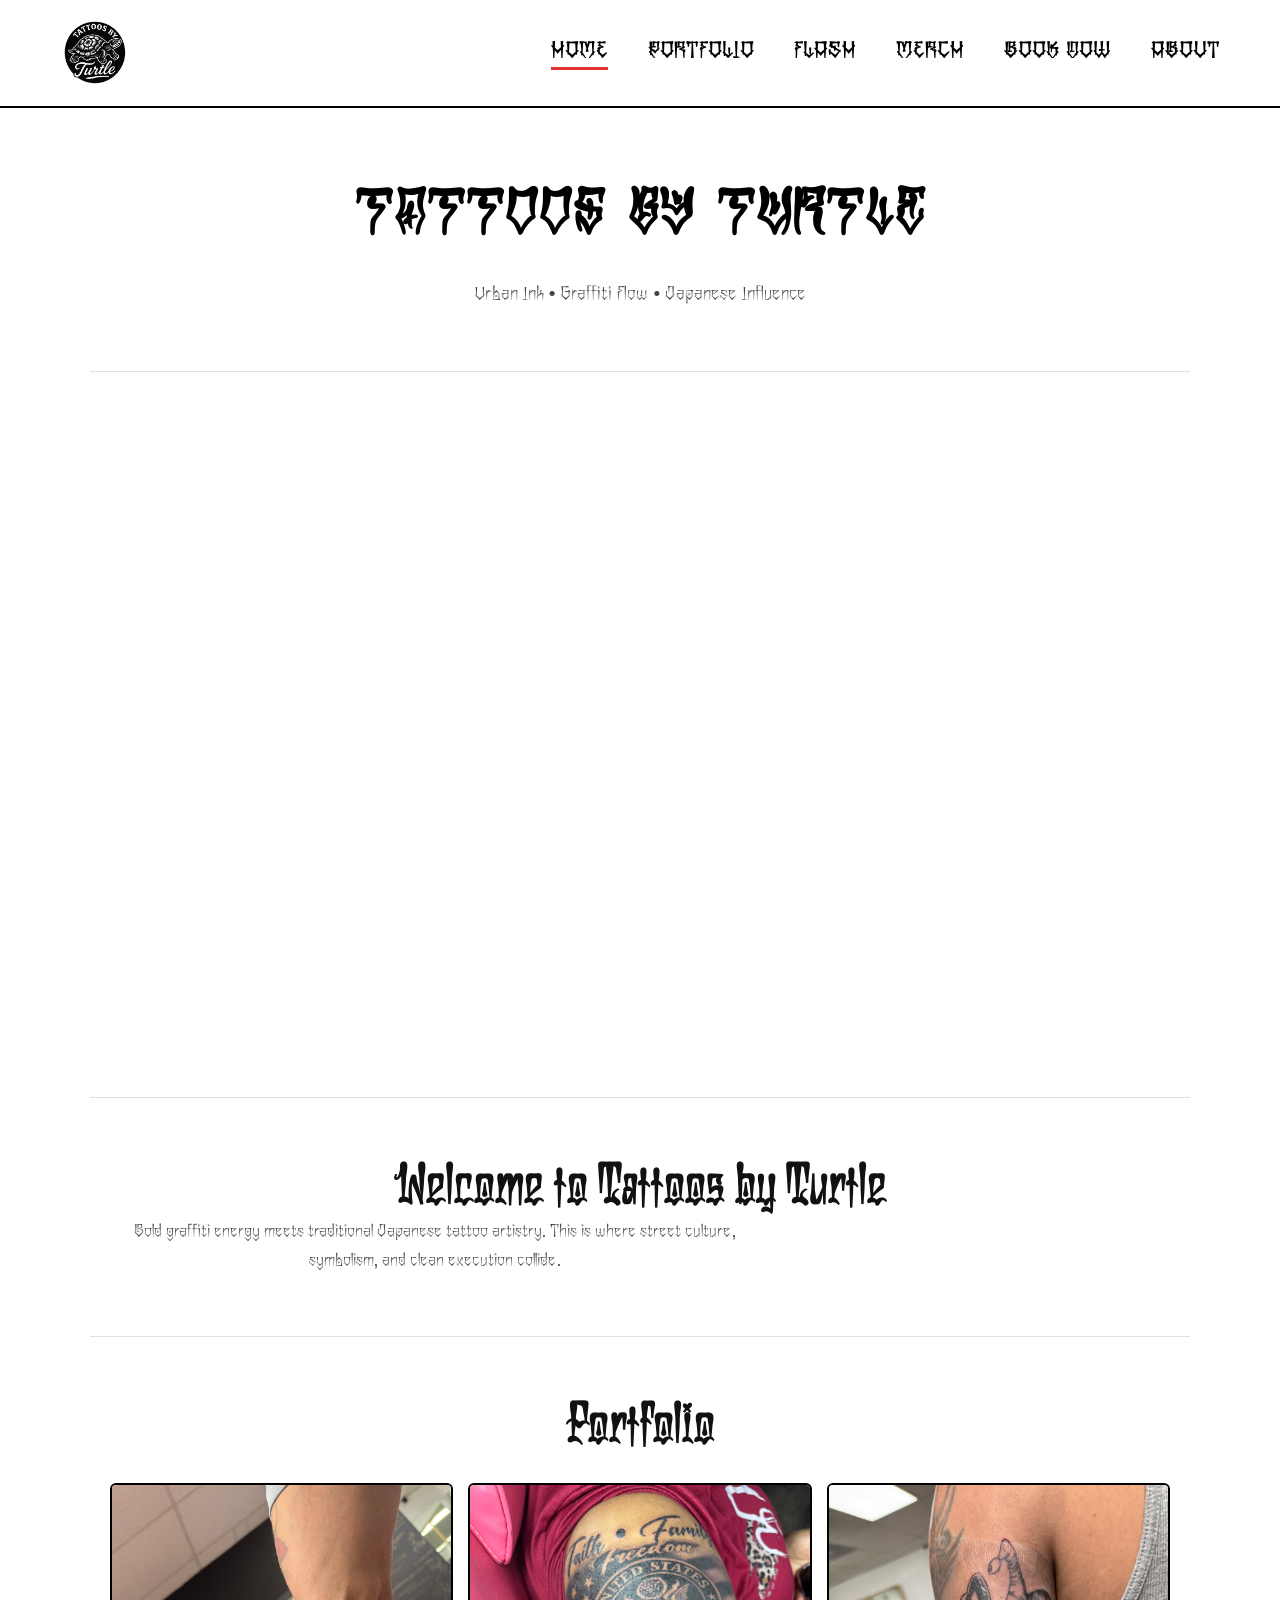
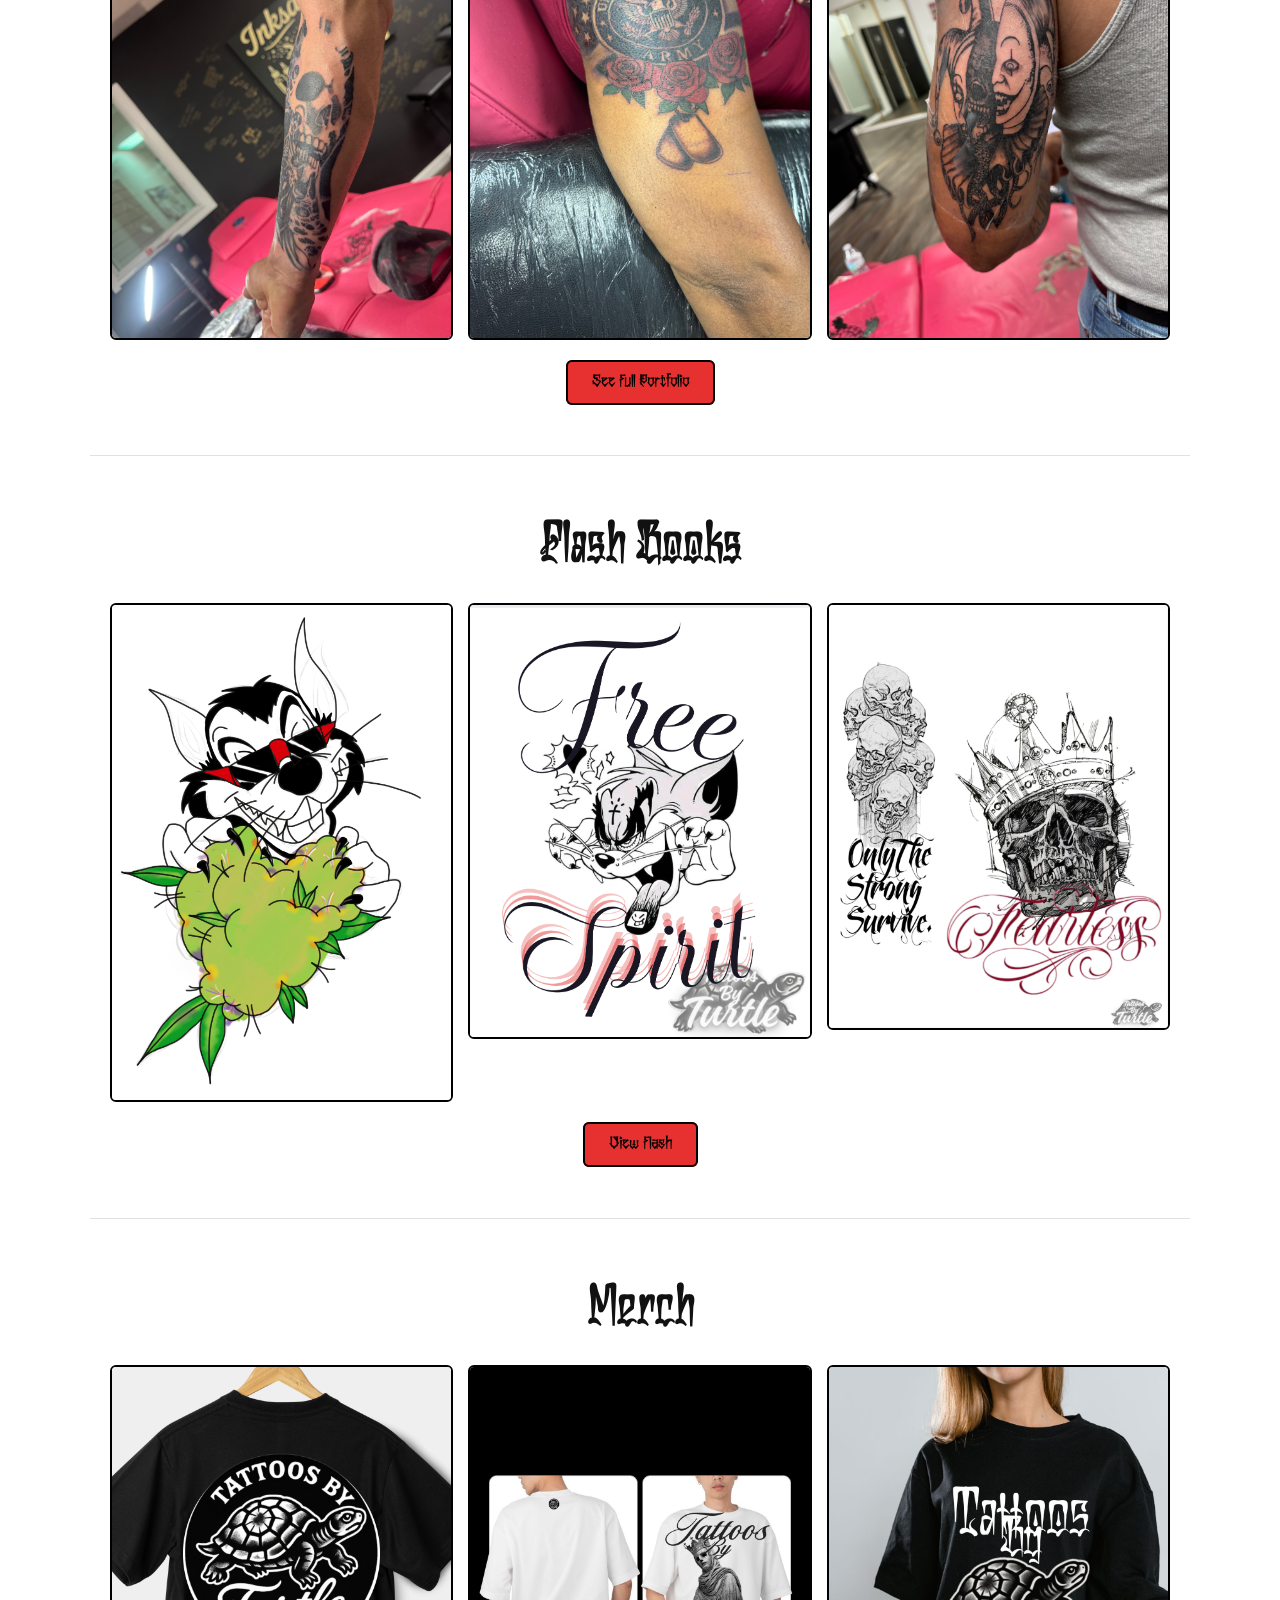
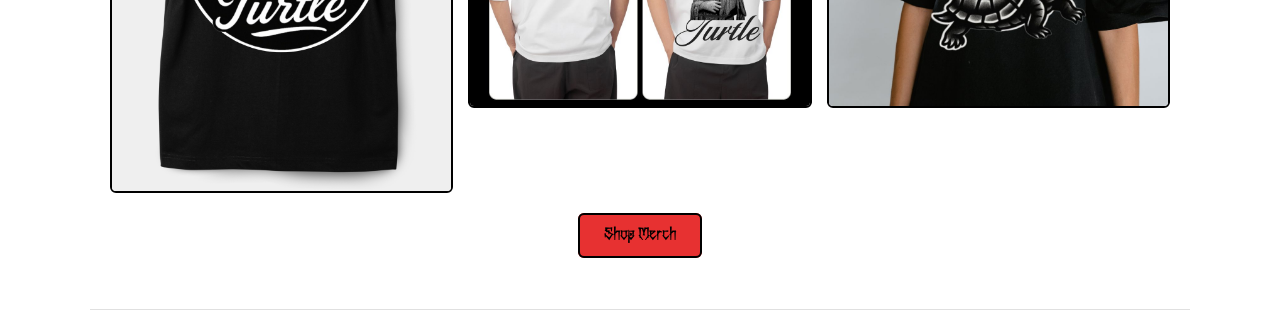
==== commit c8c87917: "portolio page fix" ====
--- a/index.html
+++ b/index.html
@@ -10,16 +10,17 @@
   <!-- Mobile Viewport -->
   <meta name="viewport" content="width=device-width, initial-scale=1.0">
   <meta name="description" content="Tattoos by Turtle — bold graffiti energy fused with traditional Japanese tattoo artistry. Custom tattoos, flash, merch, and booking.">
-</head>
-<!-- Google tag (gtag.js) -->
+	
+  <!-- Google tag (gtag.js) -->
 <script async src="https://www.googletagmanager.com/gtag/js?id=G-VS8ZZDE8TD"></script>
 <script>
   window.dataLayer = window.dataLayer || [];
   function gtag(){dataLayer.push(arguments);}
   gtag('js', new Date());
-
   gtag('config', 'G-VS8ZZDE8TD');
 </script>
+
+</head>
 <body>
 
 <!-- NAVIGATION -->
--- a/css/style.css
+++ b/css/style.css
@@ -182,6 +182,11 @@
   animation-delay: 0.12s;
 }
 
+.hero-title p {
+  text-align: center;
+  margin-left: auto;
+  margin-right: auto;
+}
 
 /* ==========================================================
    7. HERO VIDEO
@@ -210,6 +215,12 @@
   max-width: 1100px;
   margin: auto;
   border-bottom: 1px solid #E0E0E0;
+}
+
+.home-section {
+  max-width: 1100px;
+  margin: auto;
+  text-align: center;
 }
 
 
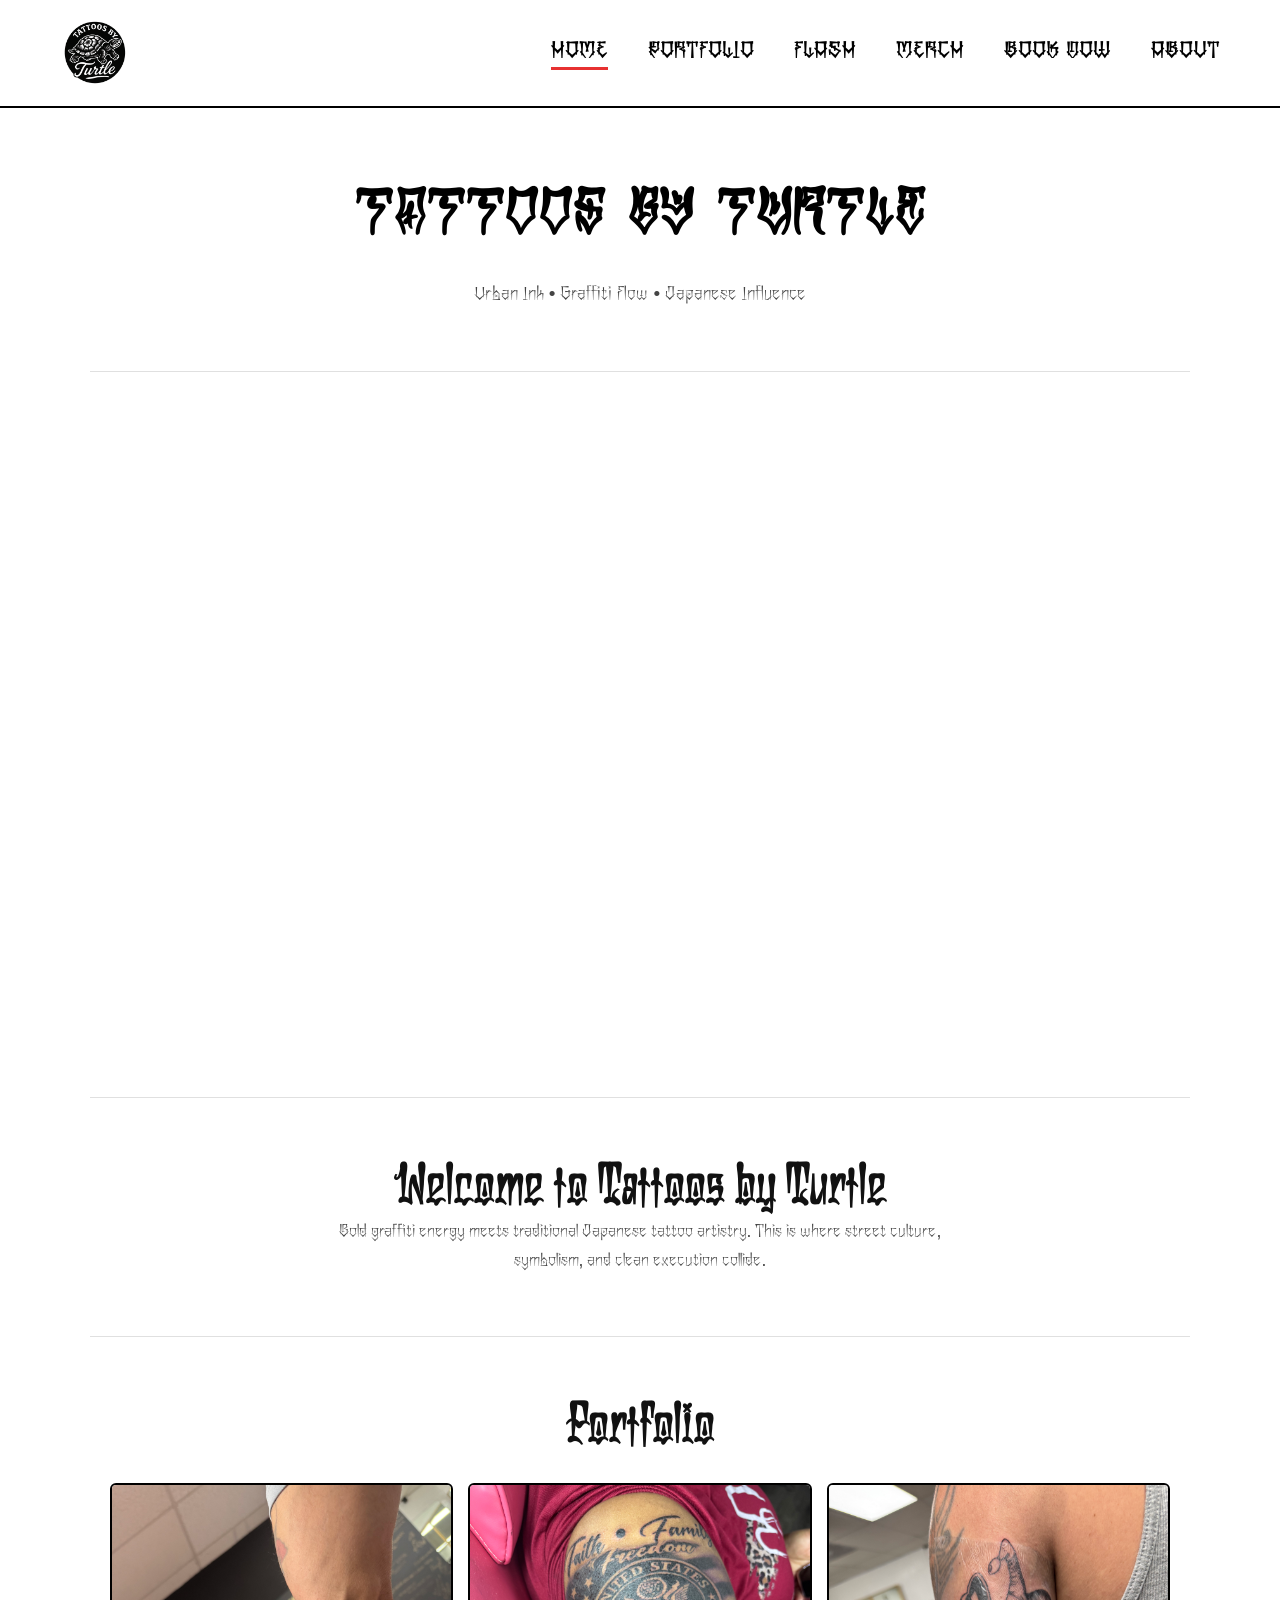
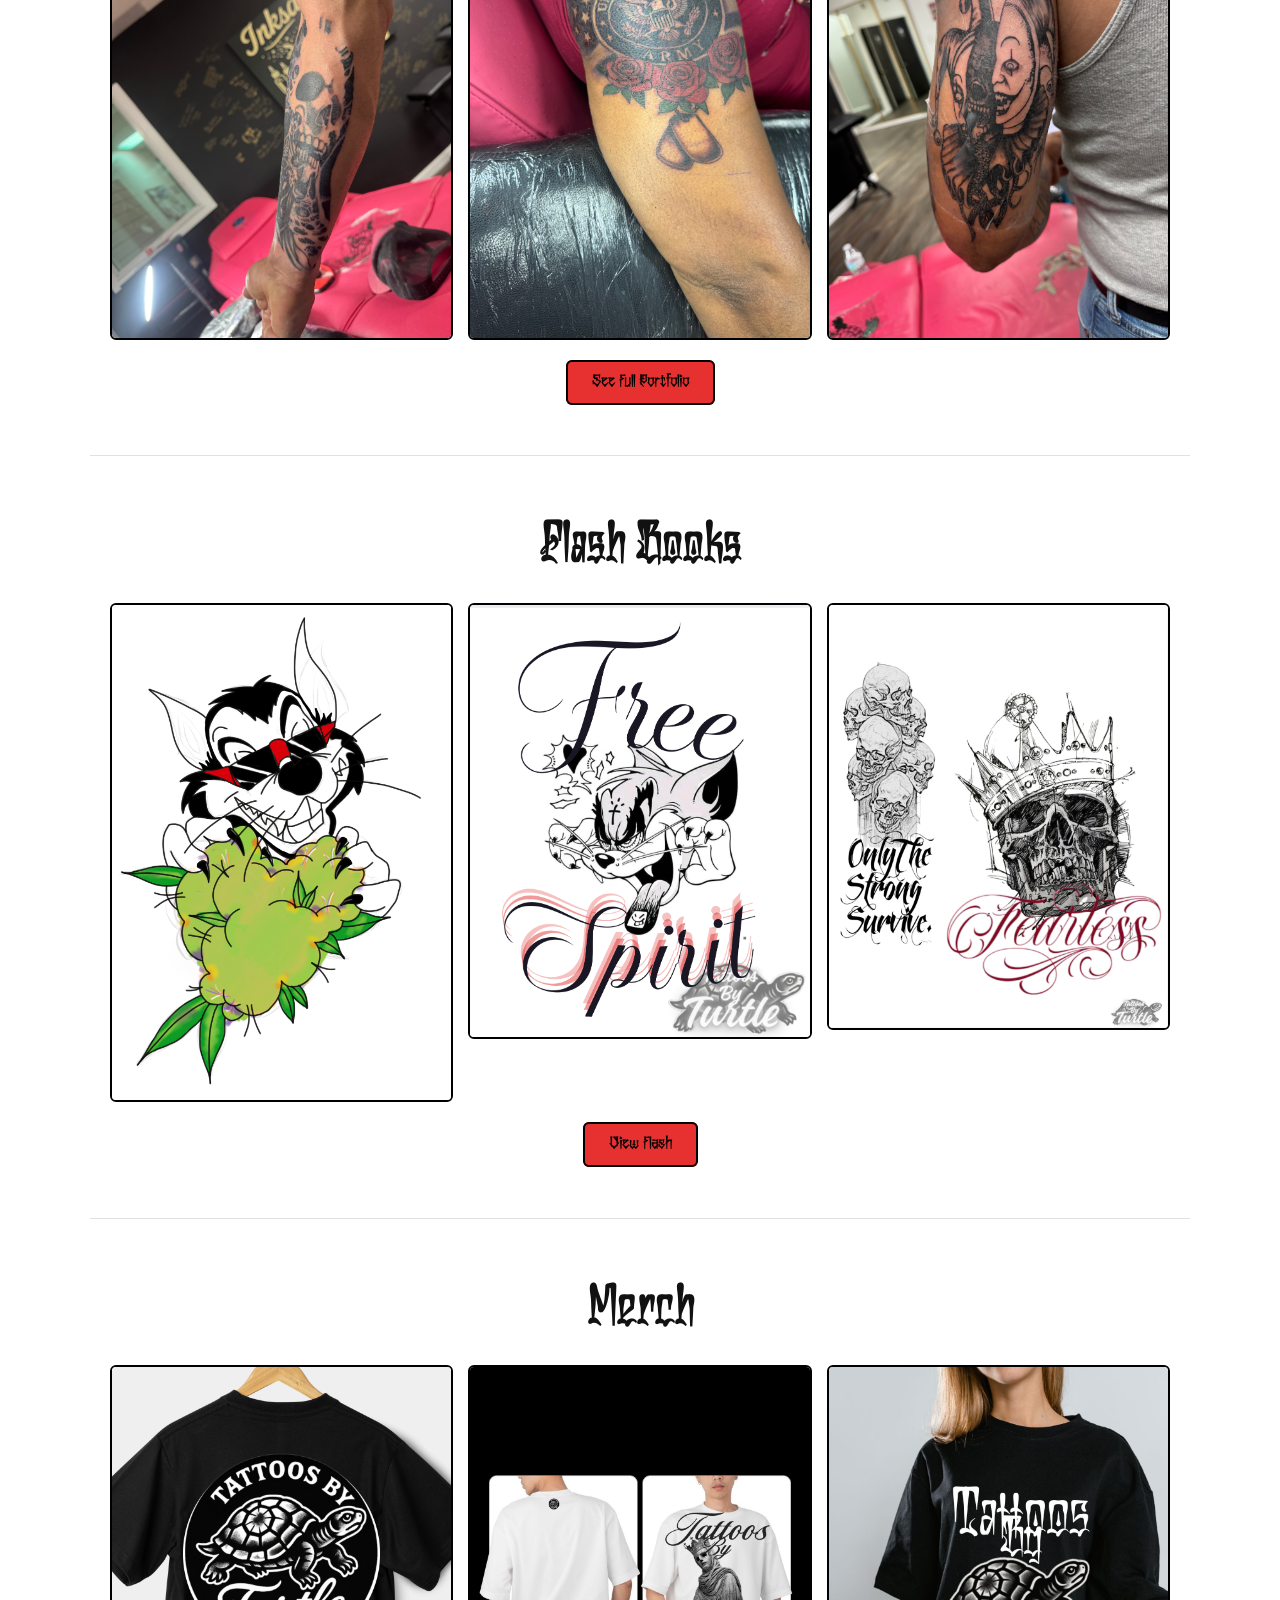
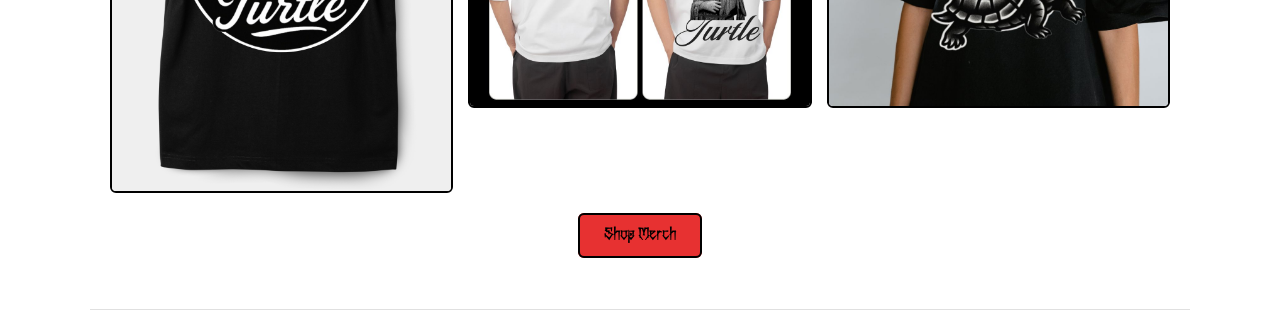
==== commit 2830c7bb: ".home-section p centered" ====
--- a/index.html
+++ b/index.html
@@ -64,11 +64,9 @@
   <!-- ABOUT SECTION -->
   <section class="home-section">
     <h2>Welcome to Tattoos by Turtle</h2>
-    <p>
-      Bold graffiti energy meets traditional Japanese tattoo artistry.
-      This is where street culture, symbolism, and clean execution collide.
-    </p>
-  </section>
+    <p> Bold graffiti energy meets traditional Japanese tattoo artistry.
+      This is where street culture, symbolism, and clean execution collide. </p>
+</section>
 
   <!-- PORTFOLIO PREVIEW -->
   <section class="home-section">
--- a/css/style.css
+++ b/css/style.css
@@ -91,7 +91,6 @@
   gap: 40px;
 }
 
-/* NAV LINKS */
 .nav-links a {
   position: relative;
   font-size: 1.4rem;
@@ -177,16 +176,13 @@
 
 .hero-title p {
   font-size: 1.2rem;
+  text-align: center;
+  margin: 0 auto;
   opacity: 0;
   animation: heroPop 0.6s ease-out forwards;
   animation-delay: 0.12s;
 }
 
-.hero-title p {
-  text-align: center;
-  margin-left: auto;
-  margin-right: auto;
-}
 
 /* ==========================================================
    7. HERO VIDEO
@@ -208,7 +204,7 @@
 
 
 /* ==========================================================
-   8. CONTENT SECTIONS
+   8. GENERIC SECTIONS & CONTAINERS
 ========================================================== */
 section {
   padding: 60px 20px;
@@ -218,14 +214,47 @@
 }
 
 .home-section {
+  text-align: center;
+}
+
+.home-section p {
+  text-align: center;
+  margin-left: auto;
+  margin-right: auto;
+}
+
+.container {
   max-width: 1100px;
-  margin: auto;
-  text-align: center;
-}
-
-
-/* ==========================================================
-   9. GRIDS & PREVIEWS
+  margin: 0 auto;
+  padding: 0 20px;
+}
+
+
+/* ==========================================================
+   9. PORTFOLIO PAGE
+========================================================== */
+.portfolio-hero {
+  text-align: center;
+  padding: 80px 20px 60px;
+  border-bottom: 1px solid #E0E0E0;
+}
+
+.portfolio-hero h1 {
+  font-size: clamp(42px, 6vw, 72px);
+  margin-bottom: 12px;
+}
+
+.portfolio-hero p {
+  margin: 0 auto;
+}
+
+.portfolio-grid {
+  padding: 60px 20px;
+}
+
+
+/* ==========================================================
+   10. GRIDS & PREVIEWS
 ========================================================== */
 .preview-grid {
   display: grid;
@@ -247,137 +276,7 @@
 
 
 /* ==========================================================
-   10. BOOKING PAGE
-========================================================== */
-.page-hero {
-  text-align: center;
-  padding: 80px 20px 60px;
-}
-
-.page-hero h1 {
-  font-size: clamp(42px, 6vw, 72px);
-  letter-spacing: 3px;
-}
-
-.page-hero p {
-  font-size: 14px;
-  letter-spacing: 2px;
-  text-transform: uppercase;
-  opacity: 0.85;
-}
-
-.booking-section {
-  max-width: 900px;
-  margin: 0 auto;
-  padding: 60px 20px;
-}
-
-.booking-section + .booking-section {
-  border-top: 1px dashed rgba(0,0,0,0.08);
-}
-
-.booking-section h2 {
-  font-family: 'CSCorpse', sans-serif;
-  font-size: 22px;
-  letter-spacing: 2px;
-  margin-bottom: 20px;
-  position: relative;
-}
-
-.booking-section h2::after {
-  content: '';
-  display: block;
-  width: 80px;
-  height: 4px;
-  margin-top: 10px;
-  background: #E73131;
-  transform: skewX(-12deg);
-}
-
-.booking-section p {
-  max-width: 600px;
-}
-
-
-/* ==========================================================
-   11. DEPOSITS
-========================================================== */
-.deposit-section {
-  background: #f7f7f7;
-  border: 2px solid #000;
-  border-radius: 6px;
-}
-
-.deposit-list {
-  list-style: none;
-  margin-top: 25px;
-}
-
-.deposit-list li {
-  padding-left: 18px;
-  margin-bottom: 14px;
-  position: relative;
-  font-size: 14px;
-}
-
-.deposit-list li::before {
-  content: '•';
-  position: absolute;
-  left: 0;
-  color: #E73131;
-  font-weight: bold;
-}
-
-
-/* ==========================================================
-   12. SQUARE BOOKING
-========================================================== */
-.square-booking {
-  max-width: 900px;
-  margin: 50px auto 0;
-  padding: 20px;
-  border: 1px solid rgba(0,0,0,0.08);
-  border-radius: 4px;
-  background: #fafafa;
-}
-
-.booking-note {
-  margin-top: 30px;
-  padding-left: 14px;
-  border-left: 3px solid #E73131;
-  font-size: 13px;
-}
-
-
-/* ==========================================================
-   13. BOOKING HELPER
-========================================================== */
-.helper-section {
-  background: #fff;
-  border: 2px dashed rgba(0,0,0,0.15);
-  border-radius: 6px;
-}
-
-.helper-grid {
-  display: grid;
-  grid-template-columns: repeat(3, 1fr);
-  gap: 25px;
-  margin-top: 30px;
-}
-
-.helper-card h3 {
-  font-family: 'CSCorpse', sans-serif;
-  font-size: 18px;
-  margin-bottom: 10px;
-}
-
-.helper-card p {
-  font-size: 14px;
-}
-
-
-/* ==========================================================
-   14. ANIMATIONS
+   11. ANIMATIONS
 ========================================================== */
 @keyframes heroPop {
   0% { opacity: 0; transform: scale(0.85) translateY(20px); }
@@ -387,12 +286,12 @@
 
 @keyframes videoFadeUp {
   from { opacity: 0; transform: translateY(25px); }
-  to   { opacity: 1; transform: translateY(0); }
-}
-
-
-/* ==========================================================
-   15. RESPONSIVE
+  to { opacity: 1; transform: translateY(0); }
+}
+
+
+/* ==========================================================
+   12. RESPONSIVE
 ========================================================== */
 @media (max-width: 850px) {
   .nav-links {
@@ -400,10 +299,6 @@
     gap: 20px;
     justify-content: flex-end;
   }
-
-  .helper-grid {
-    grid-template-columns: 1fr;
-  }
 }
 
 @media (max-width: 600px) {
